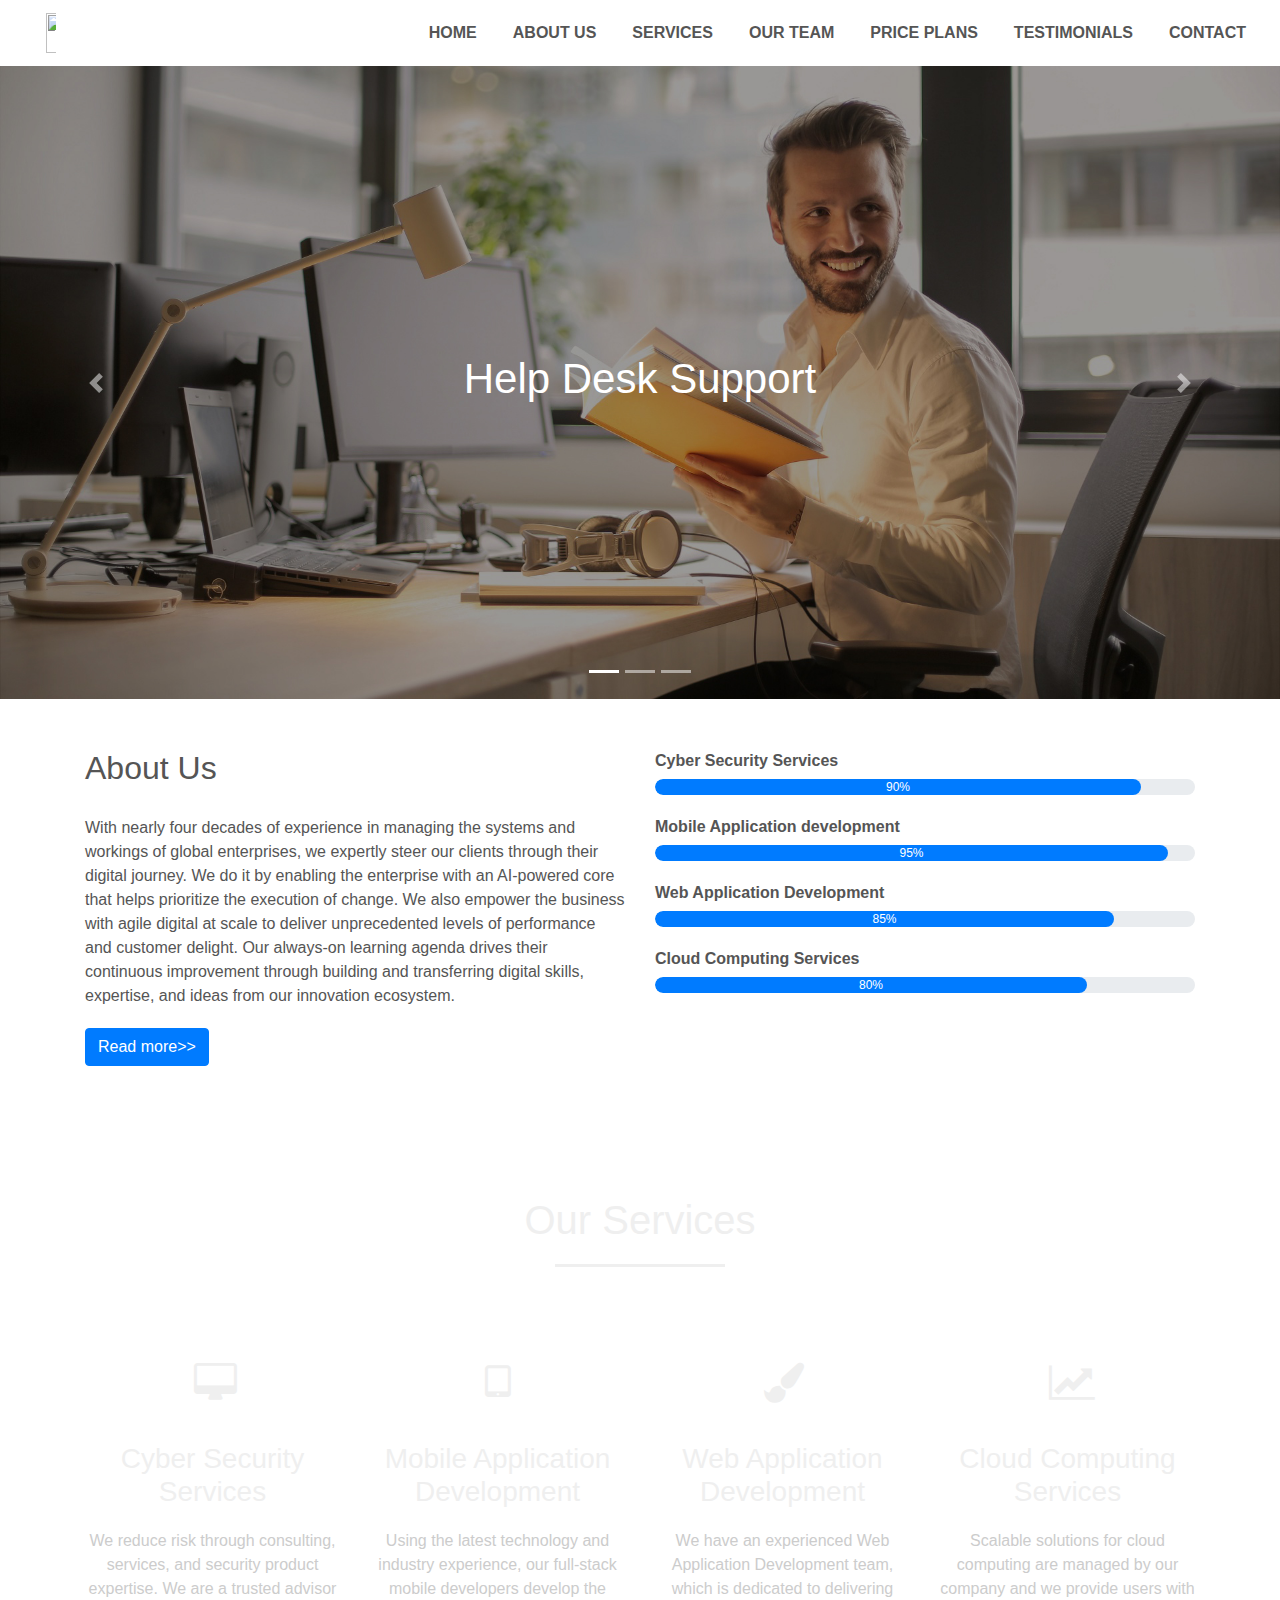
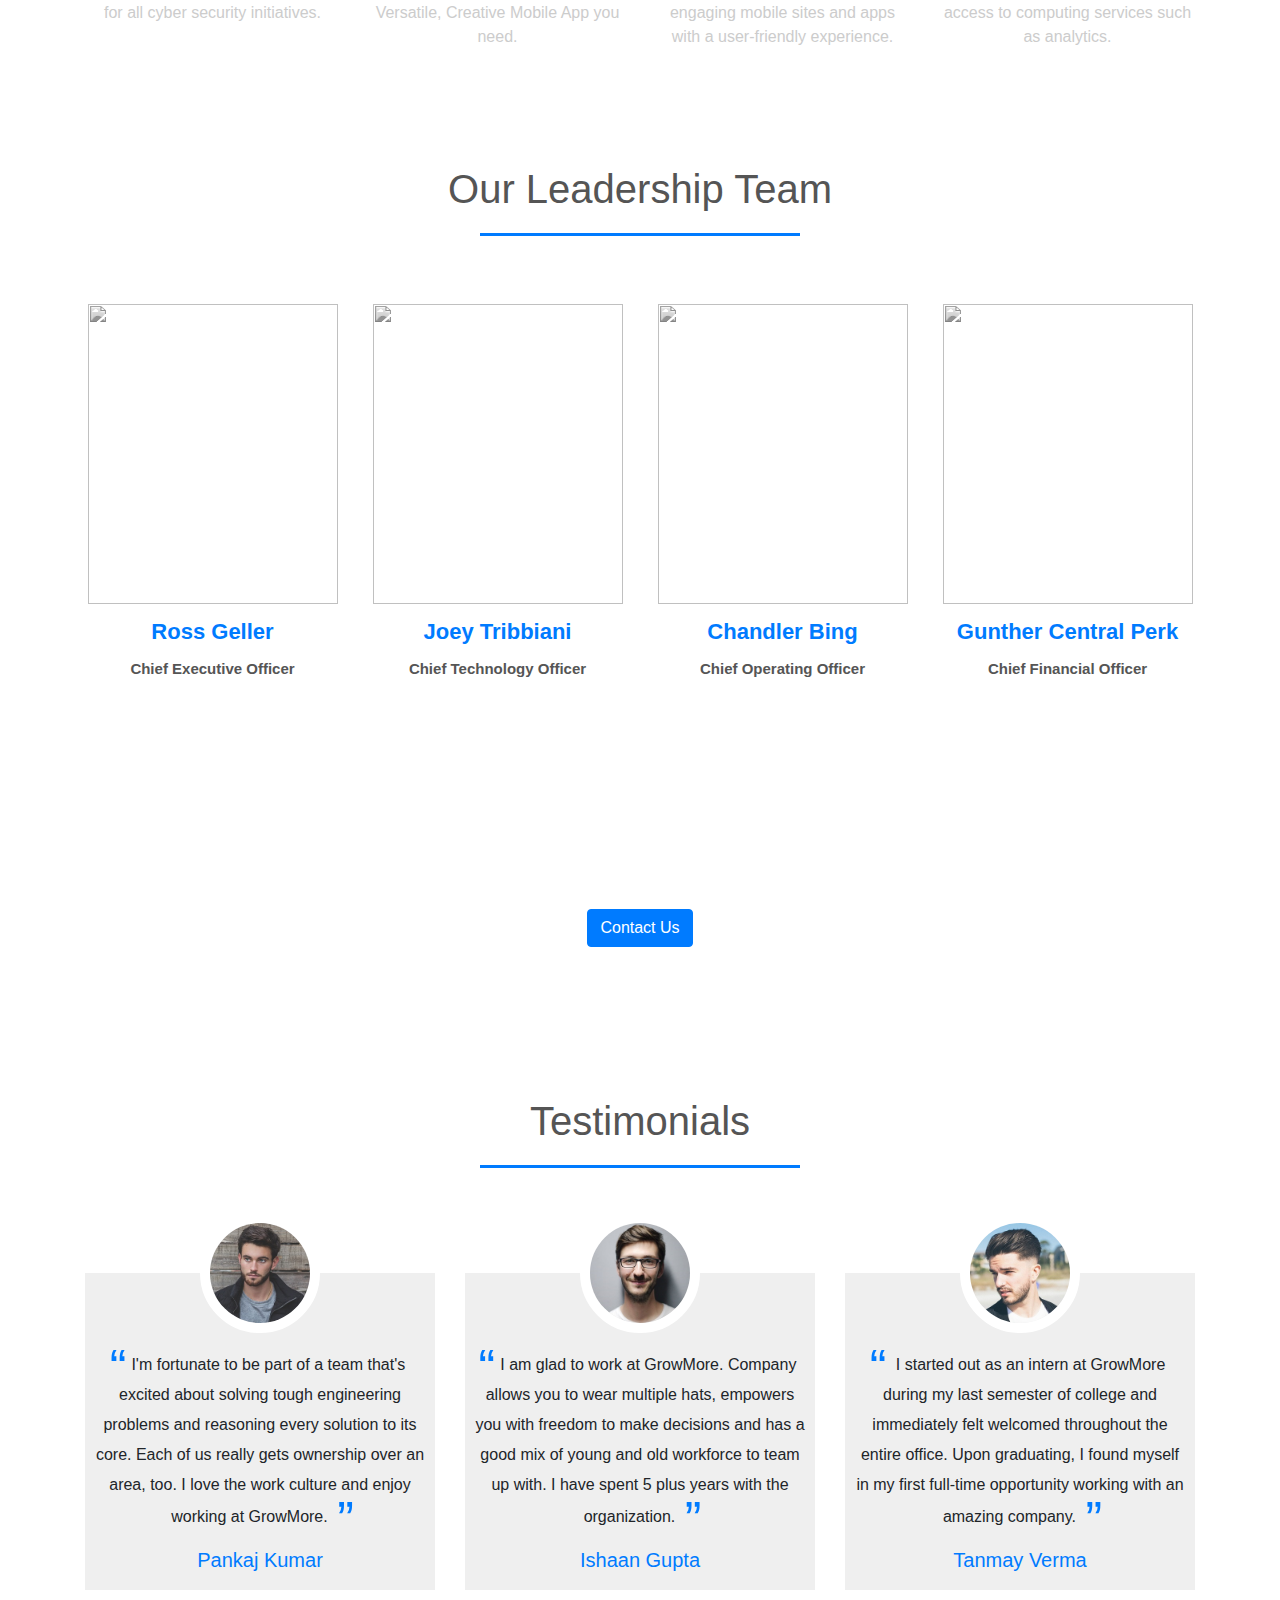
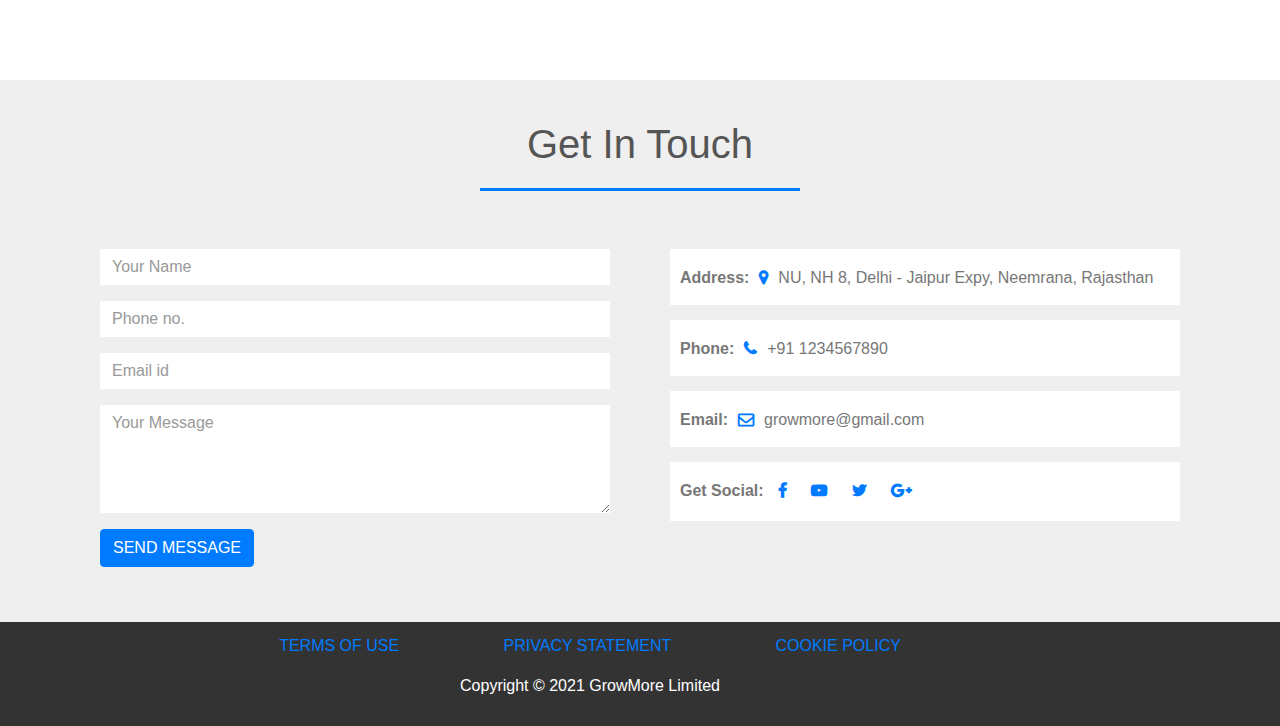
==== index.html @ 4c6d28d5 "updated logo and footer" ====
<html>

<head>
  <title>GrowMore</title>
  <meta name="viewport" content="width=device-width, initial-scale=1.0">
  <link rel="stylesheet" href="style.css">
  <link rel="stylesheet" href="https://stackpath.bootstrapcdn.com/bootstrap/4.1.3/css/bootstrap.min.css">
  <link rel="stylesheet" href="https://stackpath.bootstrapcdn.com/font-awesome/4.7.0/css/font-awesome.min.css">
  <script src="https://code.jquery.com/jquery-3.3.1.slim.min.js"></script>
  <script src="https://cdnjs.cloudflare.com/ajax/libs/popper.js/1.14.3/umd/popper.min.js"></script>
  <script src="https://stackpath.bootstrapcdn.com/bootstrap/4.1.3/js/bootstrap.min.js"></script>
</head>

<body>
  <!-----NavigationBar---->
  <section id="nav-bar">
    <nav class="navbar navbar-expand-lg navbar-light">
      <a class="navbar-brand" href="#"><img src="https://americanhort.com/wp-content/uploads/2017/06/growmore.jpg "></a>
      <button class="navbar-toggler" type="button" data-toggle="collapse" data-target="#navbarNav"
        aria-controls="navbarNav" aria-expanded="false" aria-label="Toggle navigation">
        <span class="navbar-toggler-icon"></span>
      </button>
      <div class="collapse navbar-collapse" id="navbarNav">
        <ul class="navbar-nav ml-auto">
          <li class="nav-item">
            <a class="nav-link" href="#top">HOME</a>
          </li>
          <li class="nav-item">
            <a class="nav-link" href="#about">ABOUT US</a>
          </li>
          <li class="nav-item">
            <a class="nav-link" href="#services">SERVICES</a>
          </li>
          <li class="nav-item">
            <a class="nav-link" href="#team">OUR TEAM</a>
          </li>
          <li class="nav-item">
            <a class="nav-link" target="_blank" href="price_plan.html">PRICE PLANS</a>
          </li>
          <li class="nav-item">
            <a class="nav-link" href="#testimonials">TESTIMONIALS</a>
          </li>
          <li class="nav-item">
            <a class="nav-link" href="#contact">CONTACT</a>
          </li>
        </ul>
      </div>
    </nav>
  </section>

  <!-------Slider------->
  <div id="slider">
    <div id="headerSlider" class="carousel slide" data-ride="carousel">
      <ol class="carousel-indicators">
        <li data-target="#headerSlider" data-slide-to="0" class="active"></li>
        <li data-target="#headerSlider" data-slide-to="1"></li>
        <li data-target="#headerSlider" data-slide-to="2"></li>
      </ol>
      <div class="carousel-inner">
        <div class="carousel-item active">
          <img class="d-block img-fluid" src="img/banner1.jpg">
          <div class="carousel-caption">
            <h5>Help Desk Support</h5>
          </div>
        </div>
        <div class="carousel-item">
          <img class="d-block img-fluid" src="img/banner2.jpg">
          <div class="carousel-caption">
            <h5>Monitoring Services</h5>
          </div>
        </div>
        <div class="carousel-item">
          <img class="d-block img-fluid" src="img/banner3.jpg">
          <div class="carousel-caption">
            <h5>Business Intelligence</h5>
          </div>
        </div>
      </div>
      <a class="carousel-control-prev" href="#headerSlider" role="button" data-slide="prev">
        <span class="carousel-control-prev-icon" aria-hidden="true"></span>
        <span class="sr-only">Previous</span>
      </a>
      <a class="carousel-control-next" href="#headerSlider" role="button" data-slide="next">
        <span class="carousel-control-next-icon" aria-hidden="true"></span>
        <span class="sr-only">Next</span>
      </a>
    </div>
  </div>

  <!-------About------->
  <section id="about">
    <div class="container">
      <div class="row">
        <div class="col-md-6">
          <h2>About Us</h2>
          <div class="about-content">
            With nearly four decades of experience in managing the systems and workings of global enterprises, we
            expertly steer our clients through their digital journey. We do it by enabling the enterprise with an
            AI-powered core that helps prioritize the execution of change. We also empower the business with agile
            digital at scale to deliver unprecedented levels of performance and customer delight. Our always-on learning
            agenda drives their continuous improvement through building and transferring digital skills, expertise, and
            ideas from our innovation ecosystem.
          </div>
          <button type="button" class="btn btn-primary">Read more>></button>
        </div>
        <div class="col-md-6 skills-bar">
          <p>Cyber Security Services</p>
          <div class="progress">
            <div class="progress-bar" style="width: 90%;">90%</div>
          </div>
          <p>Mobile Application development</p>
          <div class="progress">
            <div class="progress-bar" style="width: 95%;">95%</div>
          </div>
          <p>Web Application Development</p>
          <div class="progress">
            <div class="progress-bar" style="width: 85%;">85%</div>
          </div>
          <p>Cloud Computing Services</p>
          <div class="progress">
            <div class="progress-bar" style="width: 80%;">80%</div>
          </div>
        </div>
      </div>
    </div>
  </section>

  <!--------Services------->
  <section id="services">
    <div class="container">
      <h1>Our Services</h1>
      <div class="row services">

        <!----------------- Column 1 -------------->
        <div class="col-md-3 text-center">
          <div class="icon">
            <i class="fa fa-desktop"></i>
          </div>
          <h3>Cyber Security Services</h3>
          <p>We reduce risk through consulting, services, and security product expertise. We are a trusted advisor for
            all cyber security initiatives.</p>
        </div>

        <!----------------- Column 2 -------------->
        <div class="col-md-3 text-center">
          <div class="icon">
            <i class="fa fa-tablet"></i>
          </div>
          <h3>Mobile Application Development</h3>
          <p>Using the latest technology and industry experience, our full-stack mobile developers develop the
            Versatile, Creative Mobile App you need.</p>
        </div>

        <!----------------- Column 3 -------------->
        <div class="col-md-3 text-center">
          <div class="icon">
            <i class="fa fa-paint-brush"></i>
          </div>
          <h3>Web Application Development</h3>
          <p>We have an experienced Web Application Development team, which is dedicated to delivering engaging mobile
            sites and apps with a user-friendly experience.</p>
        </div>

        <!----------------- Column 4 -------------->
        <div class="col-md-3 text-center">
          <div class="icon">
            <i class="fa fa-line-chart"></i>
          </div>
          <h3>Cloud Computing Services</h3>
          <p>Scalable solutions for cloud computing are managed by our company and we provide users with access to
            computing services such as analytics.</p>
        </div>
      </div>
    </div>
  </section>

  <!------Team Members------->
  <section id="team">
    <div class="container">
      <h1>Our Leadership Team</h1>
      <div class="row">
        <div class="col-md-3 profile-pic text-center">
          <div class="img-box">
            <img
              src="https://static.wikia.nocookie.net/friends/images/0/0b/RossGeller.jpg/revision/latest?cb=20180424154547"
              width='250' height='300' class="img-responsive">
            <ul>
              <a href="#">
                <li><i class="fa fa-facebook"></i></li>
              </a>
              <a href="#">
                <li><i class="fa fa-twitter"></i></li>
              </a>
              <a href="#">
                <li><i class="fa fa-linkedin"></i></li>
              </a>
            </ul>
          </div>
          <h2>Ross Geller</h2>
          <h3>Chief Executive Officer</h3>
        </div>
        <div class="col-md-3 profile-pic text-center">
          <div class="img-box">
            <img src="https://i.redd.it/nbyx2d2wkuz51.jpg" width='250' height='300' class="img-responsive">
            <ul>
              <a href="#">
                <li><i class="fa fa-facebook"></i></li>
              </a>
              <a href="#">
                <li><i class="fa fa-twitter"></i></li>
              </a>
              <a href="#">
                <li><i class="fa fa-linkedin"></i></li>
              </a>
            </ul>
          </div>
          <h2>Joey Tribbiani</h2>
          <h3>Chief Technology Officer</h3>
        </div>
        <div class="col-md-3 profile-pic text-center">
          <div class="img-box">
            <img
              src="https://encrypted-tbn0.gstatic.com/images?q=tbn:ANd9GcSdLiJw8bumZa5ZtlGLq3STZS4ZQa9WjjoWtQ&usqp=CAU"
              width='250' height='300' class="img-responsive">
            <ul>
              <a href="#">
                <li><i class="fa fa-facebook"></i></li>
              </a>
              <a href="#">
                <li><i class="fa fa-twitter"></i></li>
              </a>
              <a href="#">
                <li><i class="fa fa-linkedin"></i></li>
              </a>
            </ul>
          </div>
          <h2>Chandler Bing</h2>
          <h3>Chief Operating Officer</h3>
        </div>
        <div class="col-md-3 profile-pic text-center">
          <div class="img-box">
            <img
              src="https://hips.hearstapps.com/hmg-prod.s3.amazonaws.com/images/friends-gunther-2-1509051916.jpg?crop=1.00xw:0.667xh;0,0.0624xh&resize=640:*"
              width='250' height='300' class="img-responsive">
            <ul>
              <a href="#">
                <li><i class="fa fa-facebook"></i></li>
              </a>
              <a href="#">
                <li><i class="fa fa-twitter"></i></li>
              </a>
              <a href="#">
                <li><i class="fa fa-linkedin"></i></li>
              </a>
            </ul>
          </div>
          <h2>Gunther Central Perk</h2>
          <h3>Chief Financial Officer</h3>
        </div>
      </div>
    </div>
  </section>

  <!---------promo-------->
  <section id="promo">
    <div class="container">
      <p>Get your first Web Application exclusively for FREE</p>
      <a href="#contact" class="btn btn-primary">Contact Us</a>
    </div>
  </section>

  <!--------Testimonials-------->
  <section id="testimonials">
    <div class="container">
      <h1>Testimonials</h1>
      <div class="row">
        <div class="col-md-4 text-center">
          <div class="profile">
            <img src="img/user1.jpg" class="user">
            <blockquote>I'm fortunate to be part of a team that's excited about solving tough engineering problems and
              reasoning every solution to its core. Each of us really gets ownership over an area, too. I love the work
              culture and enjoy working at GrowMore.
            </blockquote>
            <h3>Pankaj Kumar</h3>
          </div>
        </div>
        <div class="col-md-4 text-center">
          <div class="profile">
            <img src="img/user2.jpg" class="user">
            <blockquote>I am glad to work at GrowMore. Company allows you to wear multiple hats, empowers you with
              freedom to make decisions and has a good mix of young and old workforce to team up with. I have spent 5
              plus years with the organization.
            </blockquote>
            <h3>Ishaan Gupta</h3>
          </div>
        </div>
        <div class="col-md-4 text-center">
          <div class="profile">
            <img src="img/user3.jpg" class="user">
            <blockquote> I started out as an intern at GrowMore during my last semester of college and immediately felt
              welcomed throughout the entire office. Upon graduating, I found myself in my first full-time opportunity
              working with an amazing company.
            </blockquote>
            <h3>Tanmay Verma</h3>
          </div>
        </div>
      </div>
    </div>
  </section>

  <!-----------Get in Touch-------->
  <section id="contact">
    <div class="container">
      <h1>Get In Touch</h1>
      <div class="row">
        <div class="col-md-6">
          <form class="contact-form">
            <div class="form-group">
              <input type="text" class="form-control" placeholder="Your Name">
            </div>
            <div class="form-group">
              <input type="number" class="form-control" placeholder="Phone no.">
            </div>
            <div class="form-group">
              <input type="email" class="form-control" placeholder="Email id">
            </div>
            <div class="form-group">
              <textarea class="form-control" rows="4" placeholder="Your Message"></textarea>
            </div>
            <button type="submit" class="btn btn-primary">SEND MESSAGE</button>
          </form>
        </div>
        <div class="col-md-6 contact-info">
          <div class="follow"><b>Address:</b><i class="fa fa-map-marker"></i>NU, NH 8, Delhi - Jaipur Expy, Neemrana,
            Rajasthan </div>
          <div class="follow"><b>Phone:</b><i class="fa fa-phone"></i>+91 1234567890</div>
          <div class="follow"><b>Email:</b><i class="fa fa-envelope-o"></i>growmore@gmail.com</div>
          <div class="follow"><label><b>Get Social:</b></label>
            <a href="#"><i class="fa fa-facebook"></i></a>
            <a href="#"><i class="fa fa-youtube-play"></i></a>
            <a href="#"><i class="fa fa-twitter"></i></a>
            <a href="#"><i class="fa fa-google-plus"></i></a>
          </div>
        </div>
      </div>
    </div>
  </section>

  <!-----------Footer------->
  <section class="footer">
    <div class="container text-center">
      <ul>
        <li>
          <a target="_blank" href="terms_of_use.html">TERMS OF USE</a>
        </li>
        <li>
          <a target="_blank" href="privacy_statement.html">PRIVACY STATEMENT</a>
        </li>
        <li>
          <a target="_blank" href="cookie_policy.html">COOKIE POLICY</a>
        </li>
      </ul>
      <ul>
        <li>
          Copyright © 2021 GrowMore Limited
        </li>
      </ul>
    </div>
  </section>

</body>

</html>
---- style.css ----
* {
    margin: 0;
    padding: 0;
}

/*----------Navigation-------*/

#nav-bar {
    position: sticky;
    top: 0;
    z-index: 10;
}

.navbar-brand img {
    height: 40px;
    padding-left: 30px;
}

.navbar-nav li {
    padding: 0 10px;
}

.navbar-nav li a {
    float: right;
    text-align: left;
}

#nav-bar ul li a:hover {
    color: #007bff!important;
}

.navbar {
    background: #fff;
}

.navbar-toggler {
    border: none!important;
}

.nav-link {
    color: #555!important;
    font-weight: 600;
    font-size: 16px;
}

/*-------Slider------*/

#slider {
    width: 100%;
}

.carousel-caption {
    top: 50%;
    transform: translateY(-50%);
    bottom: initial!important;
}

.carousel-caption h5 {
    color: #fff;
    font-size: 42px;
}

/*---------------About--------*/

#about {
    padding-top: 50px;
    padding-bottom: 50px;
    color: #555;
}

#about .btn {
    margin-top: 20px;
    margin-bottom: 30px;
}

.about-content {
    padding-top: 20px;
}

.skills-bar p {
    margin-bottom: 6px;
    font-weight: 600;
}

.progress-bar {
    border-radius: 16px;
}

.progress {
    border-radius: 16px !important;
    margin-bottom: 20px;
}

/*------------------Services------------*/

#services {
    background-image: linear-gradient(rgba(0, 0, 0, 0.8), rgba(0, 0, 0, 0.8)), url(img/services.jpg);
    background-size: cover;
    background-position: center;
    color: #efefef !important;
    background-attachment: fixed;
    padding-top: 50px;
    padding-bottom: 50px;
}

#services h1 {
    text-align: center;
    color: #efefef !important;
    padding-bottom: 10px;
}

#services h1::after {
    content: '';
    background: #efefef;
    display: block;
    height: 3px;
    width: 170px;
    margin: 20px auto 5px;
}

.services {
    margin-top: 40px;
}

.icon {
    font-size: 40px;
    margin: 20px auto;
    padding: 20px;
    height: 80px;
    width: 80px;
    border: 1px solid #fff;
    border-radius: 50%;
}

#services p {
    font-size: 16px;
    margin-top: 20px;
    color: #ccc;
}

.services .col-md-3:hover {
    background: #007bff;
    cursor: pointer;
    transition: 0.7s;
}

/*___________Team Members-----------*/

#team {
    padding-top: 50px;
    padding-bottom: 50px;
    color: #555;
}

h1 {
    text-align: center;
    color: #555 !important;
    padding-bottom: 30px;
}

h1::after {
    content: '';
    background: #007bff;
    display: block;
    height: 3px;
    width: 320px;
    margin: 20px auto 5px;
}

.profile-pic {
    margin-top: 25px;
}

.profile-pic .img-box {
    opacity: 1;
    display: block;
    position: relative;
}

.profile-pic .img-box img {
    filter: grayscale(1);
}

.profile-pic .img-box img:hover {
    filter: grayscale(0);
    cursor: pointer;
}

.profile-pic h2 {
    font-size: 22px;
    font-weight: bold;
    margin-top: 15px;
    color: #007bff !important;
}

.profile-pic h3 {
    font-size: 15px;
    font-weight: bold;
    margin-top: 15px;
}

#team .fa {
    height: 25px;
    width: 25px;
    color: #007bff !important;
    background: #fff;
    padding: 4px;
    border-radius: 50%;
}

.img-box ul {
    padding: 15px 0;
    position: absolute;
    z-index: 2;
    bottom: 0;
    left: 50%;
    transform: translateX(-50%);
    opacity: 0;
}

.img-box ul li {
    padding: 5px;
    display: inline-block;
}

.img-box:hover ul {
    opacity: 1;
}

.img-box ul, .img-box ul li {
    transition: 0.5s;
}

/*------------Promo--------*/

#promo {
    background-image: linear-gradient(rgba(0, 0, 0, 0.7), rgba(0, 0, 0, 0.7)), url(img/promo.jpg);
    background-size: cover;
    background-position: center;
    color: #fff;
    background-attachment: fixed;
    text-align: center;
    padding: 100px;
    font-family: sans-serif;
    font-size: 38px;
}

/*---------Price Plans------*/

ul {
    list-style-type: none;
}

.pricing-table-title {
    text-transform: uppercase;
    font-weight: 700;
    font-size: 2.6em;
    color: #FFF;
    margin-top: 15px;
    text-align: left;
    margin-bottom: 25px;
    text-shadow: 0 1px 1px rgba(0, 0, 0, 0.4);
}

.pricing-table-title a {
    font-size: 0.6em;
}

.clearfix:after {
    content: '';
    display: block;
    height: 0;
    width: 0;
    clear: both;
}

.pricing-wrapper {
    width: 1260px;
    margin: 0px auto 0;
}

.pricing-table {
    margin: 0 10px;
    text-align: center;
    width: 400px;
    float: left;
    -webkit-box-shadow: 0 0 15px rgba(0, 0, 0, 0.4);
    box-shadow: 0 0 15px rgba(0, 0, 0, 0.4);
    -webkit-transition: all 0.25s ease;
    -o-transition: all 0.25s ease;
    transition: all 0.25s ease;
}

.pricing-table:hover {
    -webkit-transform: scale(1.06);
    -ms-transform: scale(1.06);
    -o-transform: scale(1.06);
    transform: scale(1.06);
}

.pricing-title {
    color: #FFF;
    background: #2db3cb;
    padding: 20px 0;
    font-size: 2em;
    text-transform: uppercase;
    text-shadow: 0 1px 1px rgba(0, 0, 0, 0.4);
}

.pricing-table .price {
    background: #efefef;
    font-size: 3.4em;
    font-weight: 700;
    padding: 20px 0;
    text-shadow: 0 1px 1px rgba(0, 0, 0, 0.4);
}

.pricing-table .price sup {
    font-size: 0.4em;
    position: relative;
    left: 5px;
}

.table-list {
    background: #FFF;
    color: #403d3a;
}

.table-list li {
    font-size: 1.4em;
    font-weight: 700;
    padding: 12px 8px;
}

.table-list li span {
    font-weight: 400;
}

.table-list li span.unlimited {
    color: #FFF;
    background: #e95846;
    font-size: 0.9em;
    padding: 5px 7px;
    display: inline-block;
    -webkit-border-radius: 38px;
    -moz-border-radius: 38px;
    border-radius: 38px;
}

.table-list li:nth-child(2n) {
    background: #F0F0F0;
}

@media only screen and (min-width: 768px) and (max-width: 959px) {
    .pricing-wrapper {
        width: 768px;
    }
    .pricing-table {
        width: 236px;
    }
    .table-list li {
        font-size: 1.3em;
    }
}

@media only screen and (max-width: 767px) {
    .pricing-wrapper {
        width: 420px;
    }
    .pricing-table {
        display: block;
        float: none;
        margin: 0 0 20px 0;
        width: 100%;
    }
}

@media only screen and (max-width: 479px) {
    .pricing-wrapper {
        width: 300px;
    }
}

/*----------Testimonials---------*/

#testimonials {
    padding-top: 50px;
    padding-bottom: 50px;
}

#testimonials .row {
    margin-top: 30px;
}

.col-md-4 {
    margin: 40px auto;
}

.profile {
    padding: 70px 10px 10px;
    background-color: #efefef;
}

.user {
    width: 120px;
    height: 120px;
    border-radius: 50%;
}

.profile img {
    top: -60px;
    position: absolute;
    left: calc(50% - 60px);
    border: 10px solid #fff;
}

.profile h3 {
    font-size: 20px;
    margin-top: 15px;
    color: #007bff;
}

#testimonials span {
    font-size: 12px;
    color: #333;
}

blockquote {
    font-size: 16px;
    line-height: 30px;
}

blockquote::before {
    content: '\201C';
    font-size: 50px;
    color: #007bff;
    position: relative;
    line-height: 20px;
    bottom: -15px;
    right: 5px;
}

blockquote::after {
    content: '\201D';
    font-size: 50px;
    color: #007bff;
    position: relative;
    line-height: 10px;
    bottom: -15px;
    left: 5px;
}

.profile:hover {
    box-shadow: 0 0 15px 5px rgba(0, 0, 0, 0.2);
    cursor: pointer;
    transition: 0.5s;
}

/*------------Get in Touch--------*/

#contact {
    background: #efefef;
    padding-top: 40px;
    padding-bottom: 40px;
    color: #777;
}

.contact-form {
    padding: 15px;
}

.form-control {
    border-radius: 0 !important;
    border: none !important;
}

::placeholder {
    color: #999 !important;
}

.follow {
    background: #fff;
    padding: 10px;
    margin: 15px;
}

.contact-info .fa {
    margin: 10px;
    color: #007bff;
    font-weight: bold;
}

/*--------Footer-------*/

.footer {
    background: #333;
    color: #fff;
    padding: 12px;
    overflow: hidden;
    text-align: center;
}

.footer ul {
    list-style-type: none;
}

.footer ul li {
    display: inline;
    padding-right: 100px;
}

.terms {
    background-image: linear-gradient(rgba(0, 0, 0, 0.7), rgba(0, 0, 0, 0.7)), url([data-uri]);
    background-position: center;
    background-attachment: fixed;
    background-repeat: no-repeat;
    background-size: cover;
}

.support {
    background-color: #efefef;
    padding: 30px;
    margin: 40px 40px 40px 40px;
    text-align: justify;
    text-justify: inter-word;
    line-height: 33px;
    font-size: 20px;
    font-family: Lato;
}

.support ul li {
    list-style-position: inside;
}

.support a {
    text-decoration: underline!important;
    color: #000!important;
}
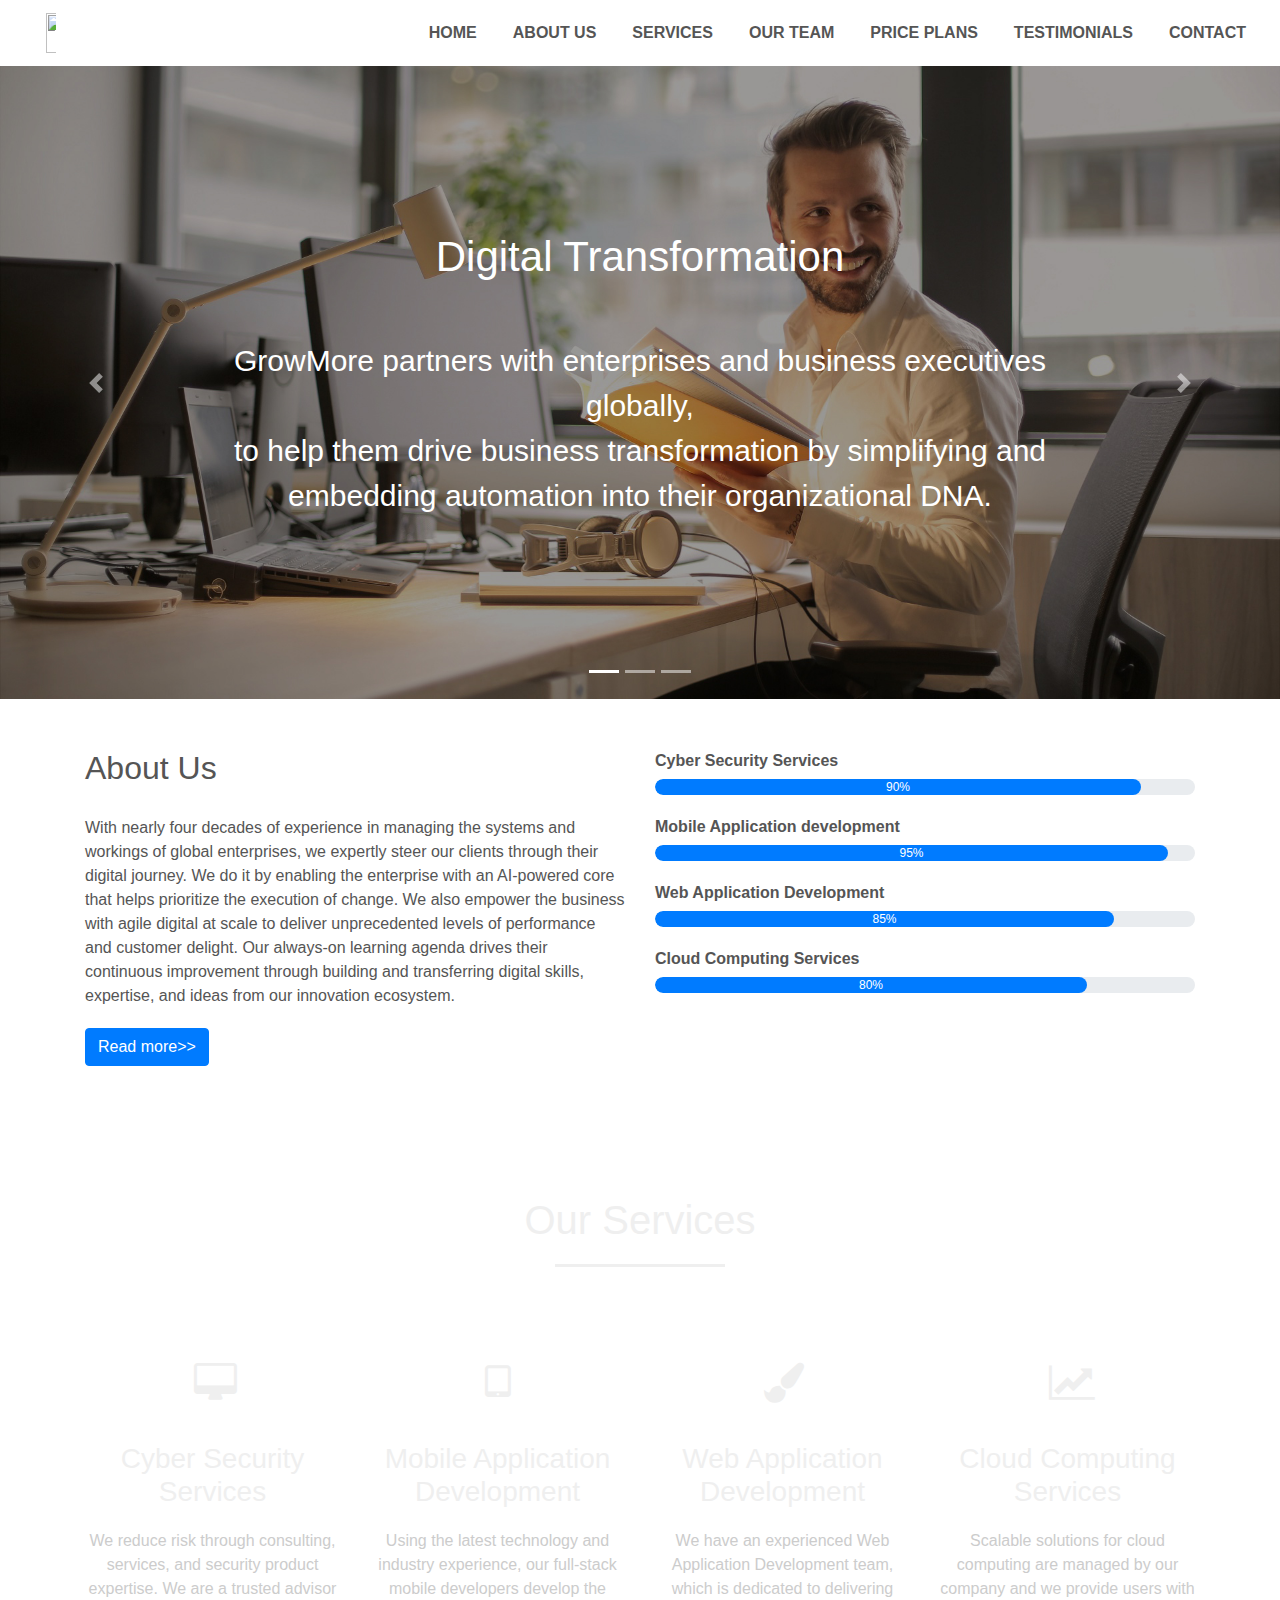
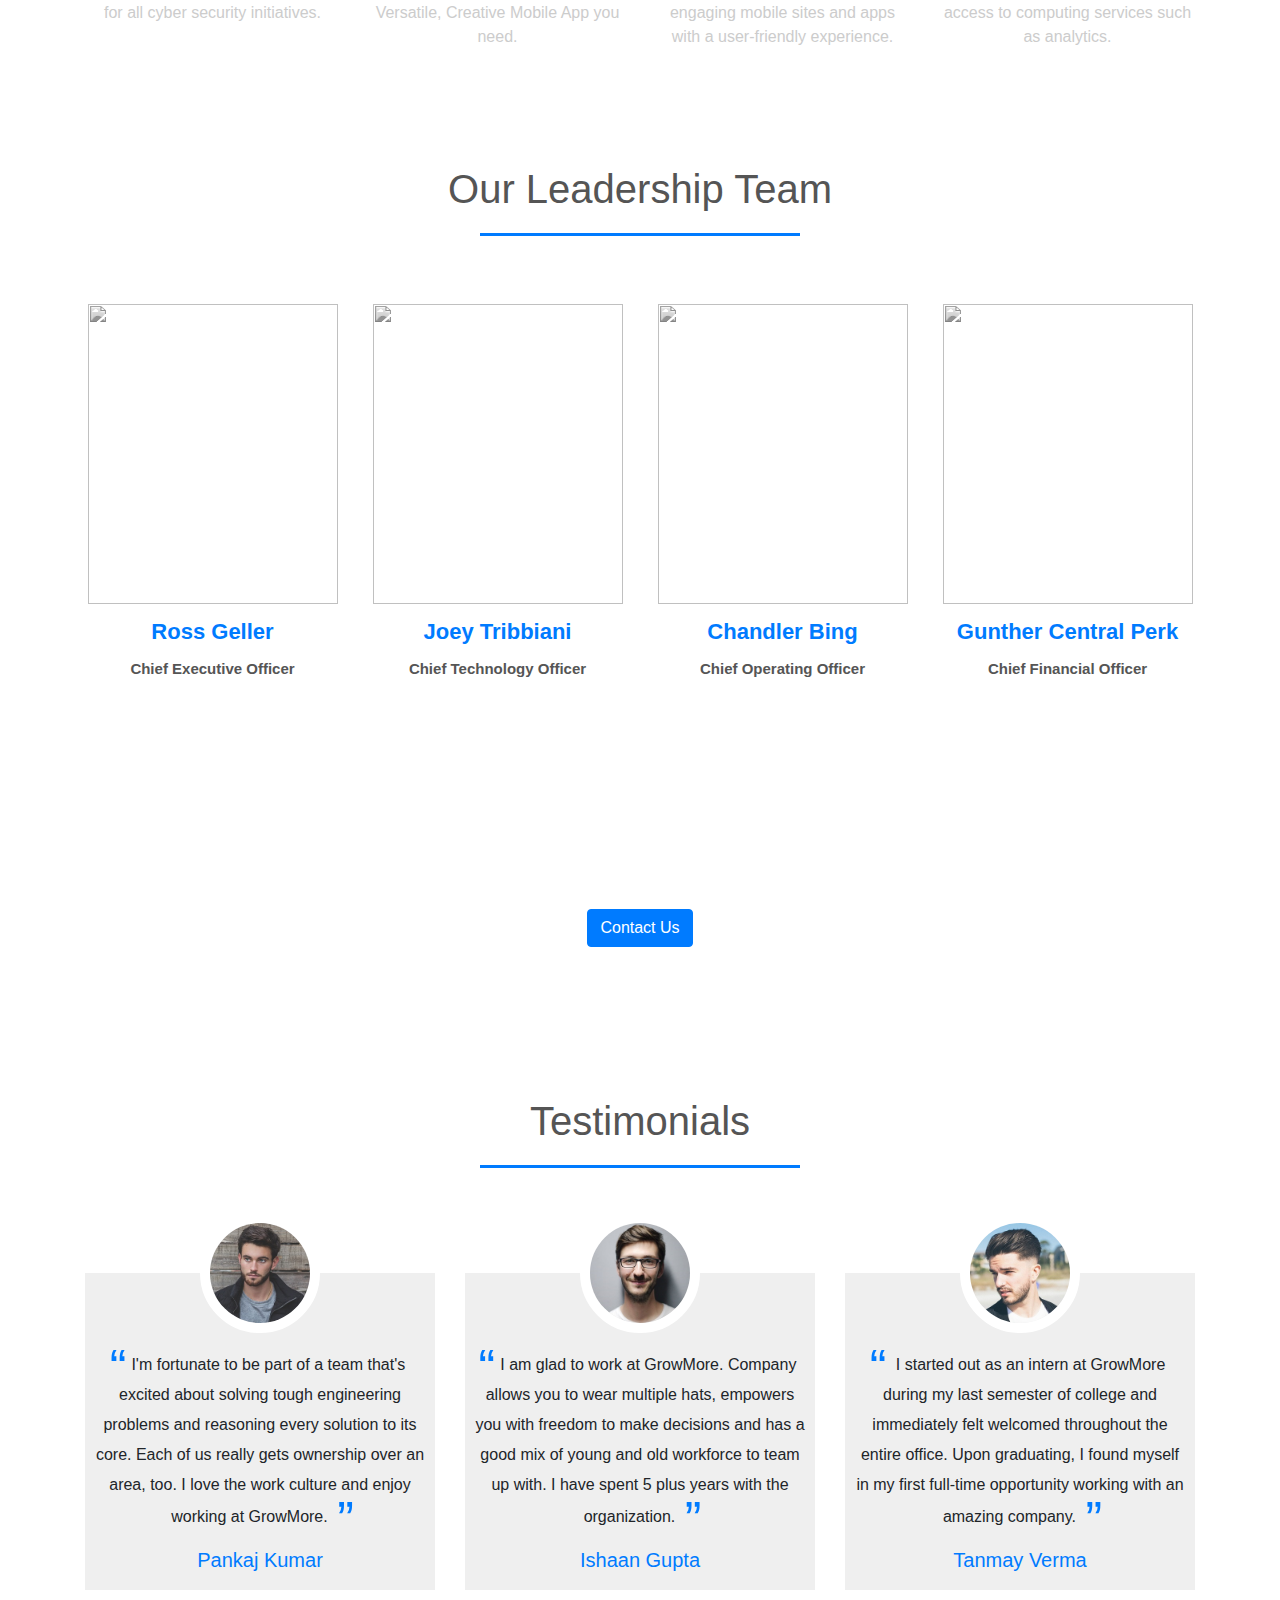
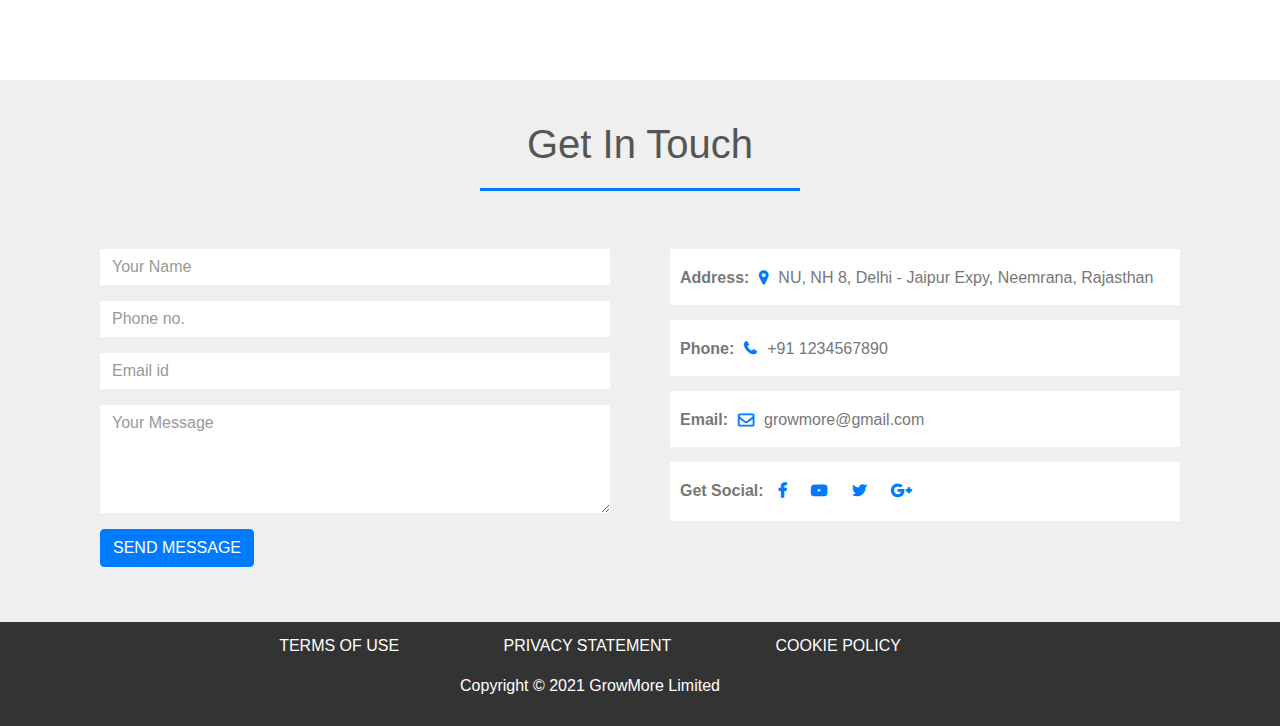
==== commit cf1a9537: "updated slider" ====
--- a/index.html
+++ b/index.html
@@ -60,19 +60,32 @@
         <div class="carousel-item active">
           <img class="d-block img-fluid" src="img/banner1.jpg">
           <div class="carousel-caption">
-            <h5>Help Desk Support</h5>
+            <h5>Digital Transformation</h5>
+            <br><br>
+            <p style="font-size: 30px">
+              GrowMore partners with enterprises and business executives globally, 
+              <br>  to help them drive business transformation by simplifying and embedding automation into their organizational DNA.
+            </p>
           </div>
         </div>
         <div class="carousel-item">
           <img class="d-block img-fluid" src="img/banner2.jpg">
           <div class="carousel-caption">
-            <h5>Monitoring Services</h5>
+            <h5>Data Analytics</h5>
+            <br><br>
+            <p style="font-size: 30px;"> GrowMore transforms your data into concise dashboards that make
+              <br> your business problem & solution visually obvious.
+            </p>
           </div>
         </div>
         <div class="carousel-item">
           <img class="d-block img-fluid" src="img/banner3.jpg">
           <div class="carousel-caption">
-            <h5>Business Intelligence</h5>
+            <h5>Application Development</h5>
+            <br><br>
+            <p style="font-size: 30px;">GrowMore is working with global Enterprises, SME’s and forward-thinking
+              <br> Start-Ups as their end-to-end solution partners for custom-tailored software, web and mobile apps.
+            </p>
           </div>
         </div>
       </div>
--- a/style.css
+++ b/style.css
@@ -252,9 +252,6 @@
 }
 
 .pricing-table-title {
-    text-transform: uppercase;
-    font-weight: 700;
-    font-size: 2.6em;
     color: #FFF;
     margin-top: 15px;
     text-align: left;
@@ -275,12 +272,12 @@
 }
 
 .pricing-wrapper {
-    width: 1260px;
+    width: 1320px;
     margin: 0px auto 0;
 }
 
 .pricing-table {
-    margin: 0 10px;
+    margin: 0 20px;
     text-align: center;
     width: 400px;
     float: left;
@@ -302,20 +299,22 @@
     color: #FFF;
     background: #2db3cb;
     padding: 20px 0;
-    font-size: 2em;
+    font-size: 1.5em;
     text-transform: uppercase;
     text-shadow: 0 1px 1px rgba(0, 0, 0, 0.4);
 }
 
 .pricing-table .price {
+    color: #555;
     background: #efefef;
-    font-size: 3.4em;
+    font-size: 2em;
     font-weight: 700;
     padding: 20px 0;
     text-shadow: 0 1px 1px rgba(0, 0, 0, 0.4);
 }
 
 .pricing-table .price sup {
+    color: #555;
     font-size: 0.4em;
     position: relative;
     left: 5px;
@@ -323,28 +322,12 @@
 
 .table-list {
     background: #FFF;
-    color: #403d3a;
+    color: #555;
 }
 
 .table-list li {
-    font-size: 1.4em;
     font-weight: 700;
     padding: 12px 8px;
-}
-
-.table-list li span {
-    font-weight: 400;
-}
-
-.table-list li span.unlimited {
-    color: #FFF;
-    background: #e95846;
-    font-size: 0.9em;
-    padding: 5px 7px;
-    display: inline-block;
-    -webkit-border-radius: 38px;
-    -moz-border-radius: 38px;
-    border-radius: 38px;
 }
 
 .table-list li:nth-child(2n) {
@@ -509,6 +492,16 @@
     padding-right: 100px;
 }
 
+.footer a {
+    text-decoration: none;
+    color: #FFF;
+}
+
+.footer a:hover {
+    text-decoration: none;
+    color: #FFF;
+}
+
 .terms {
     background-image: linear-gradient(rgba(0, 0, 0, 0.7), rgba(0, 0, 0, 0.7)), url([data-uri]);
     background-position: center;
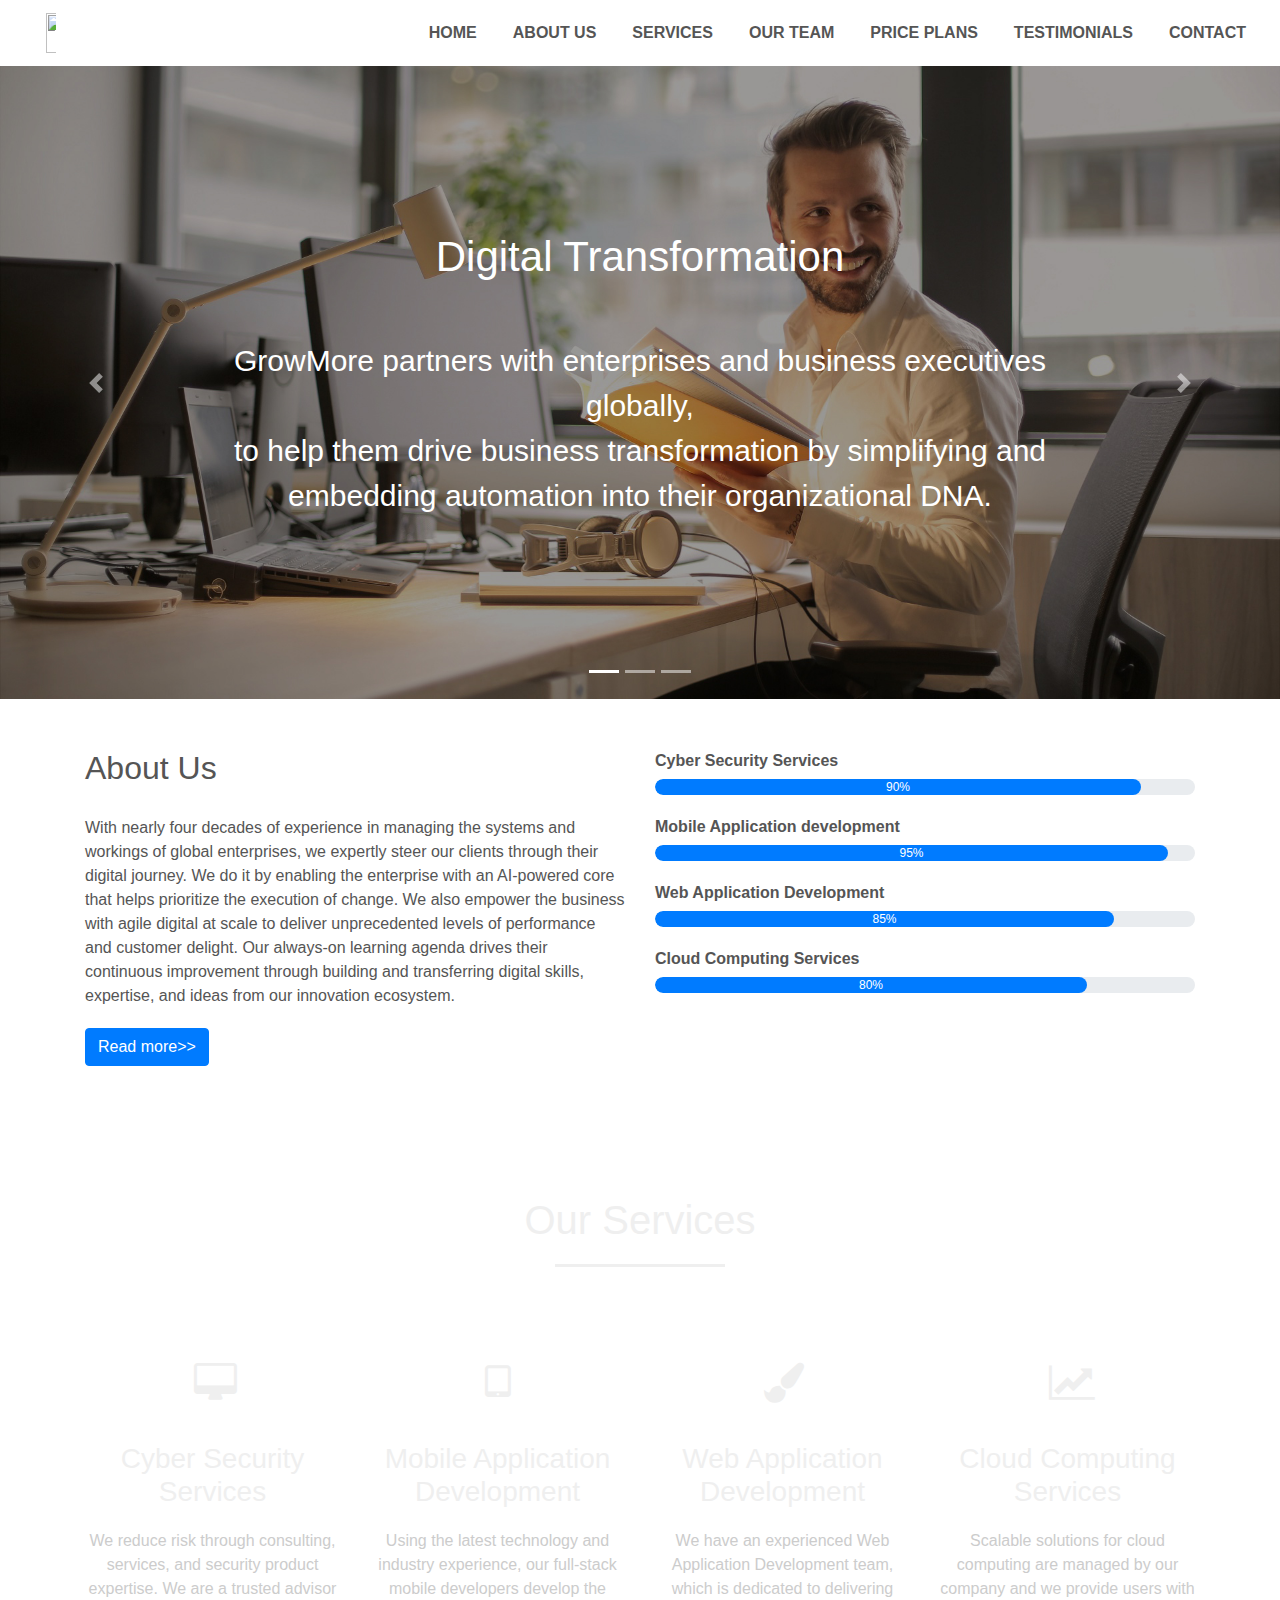
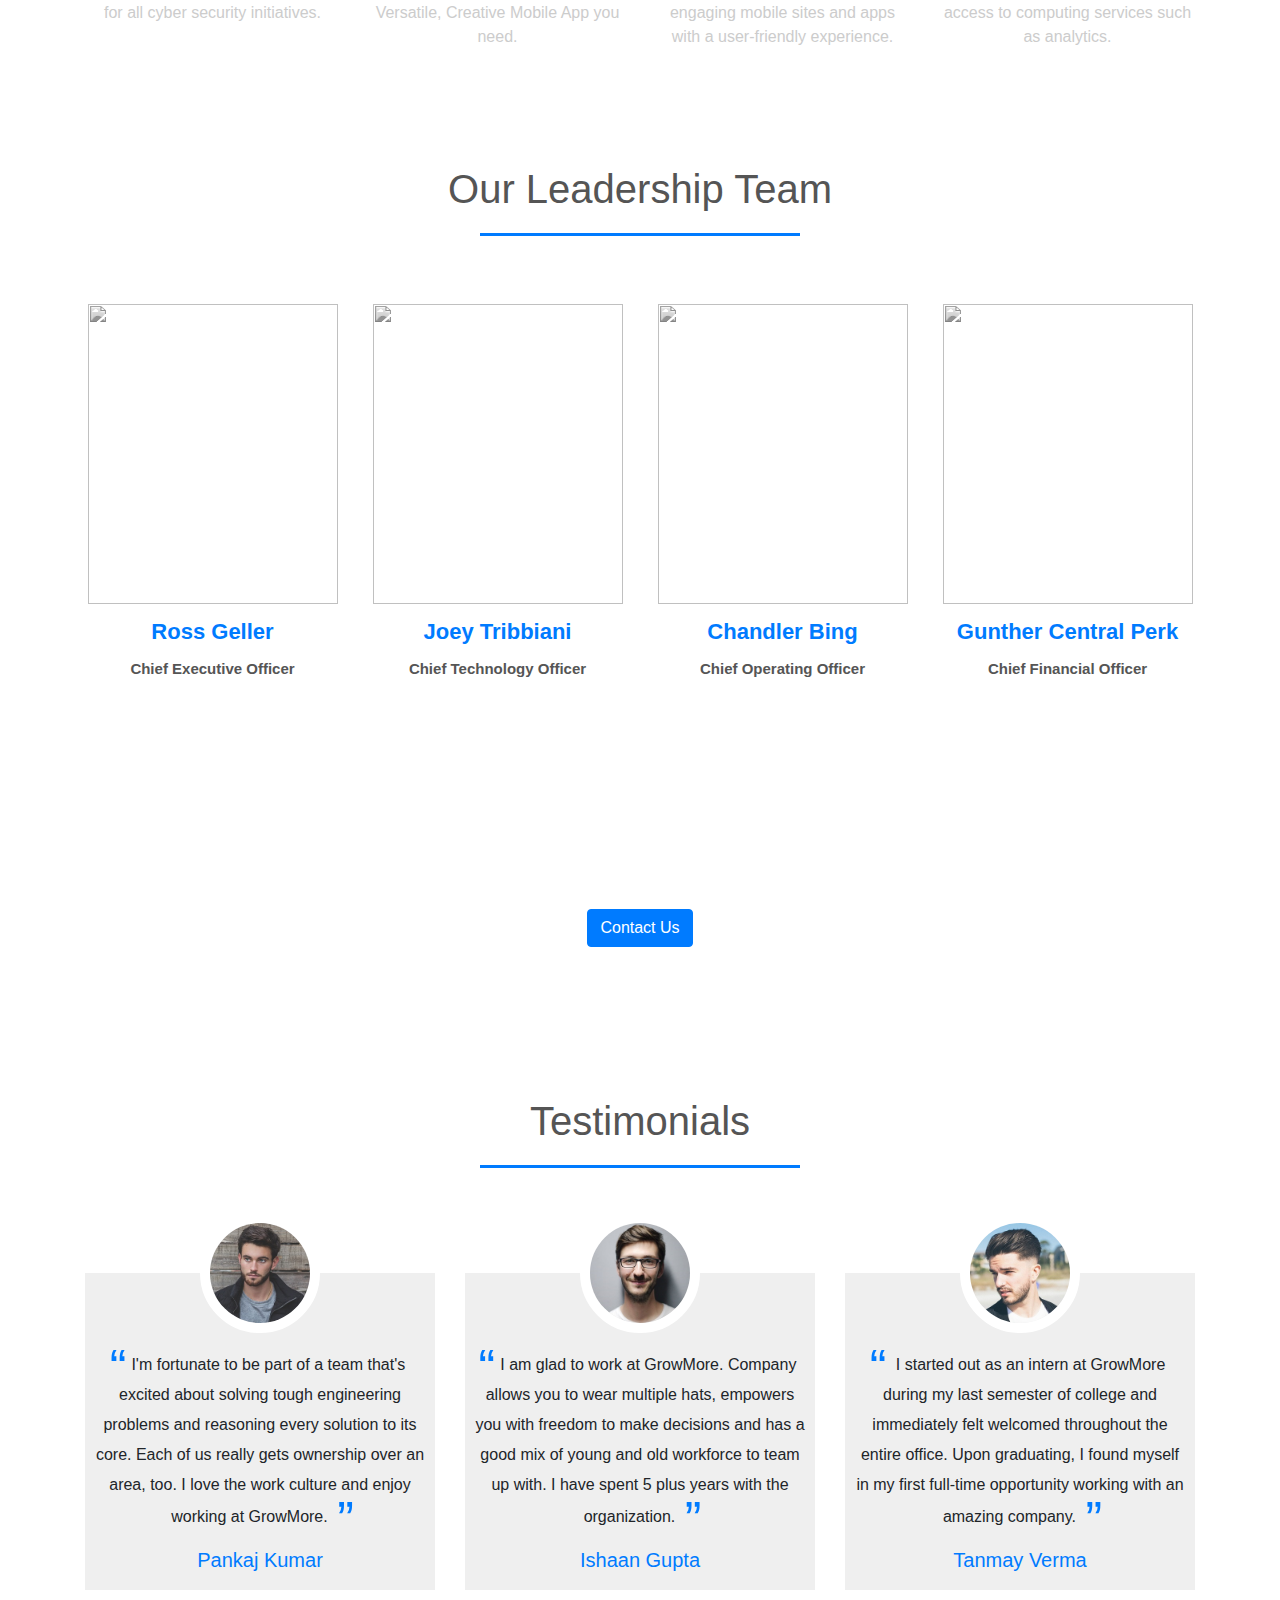
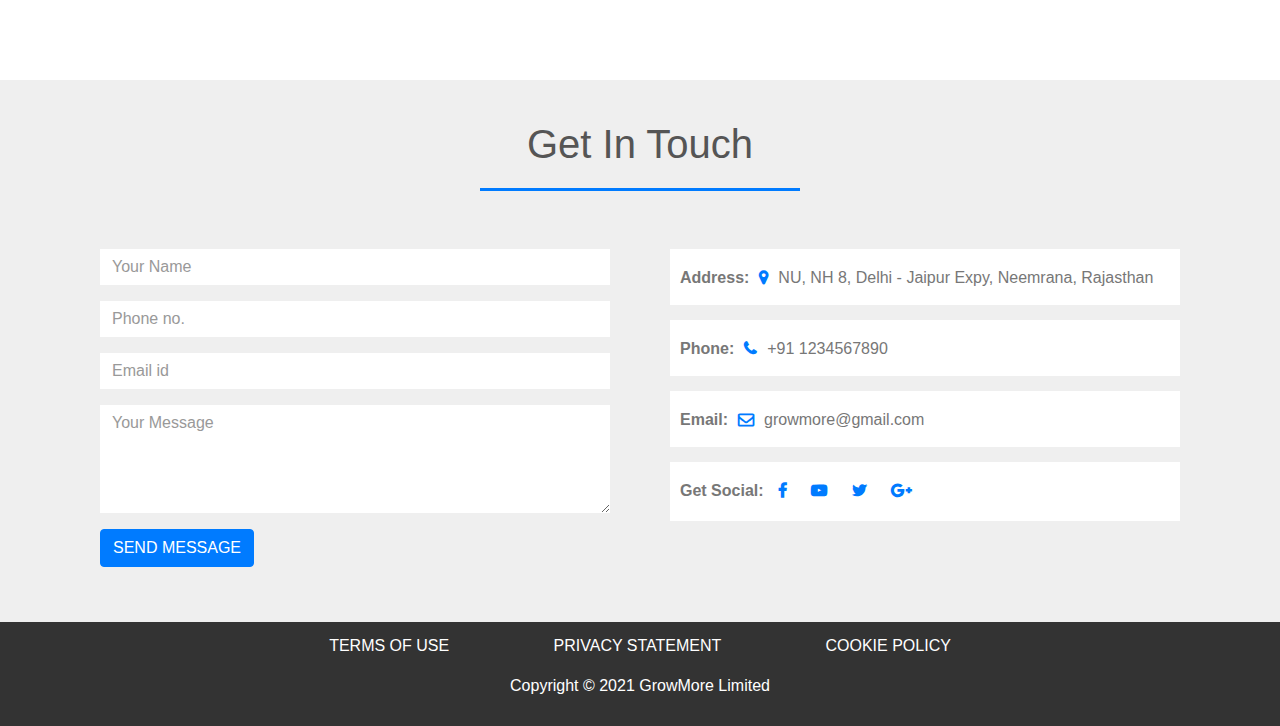
==== commit 131a6784: "updated footer" ====
--- a/index.html
+++ b/index.html
@@ -63,8 +63,9 @@
             <h5>Digital Transformation</h5>
             <br><br>
             <p style="font-size: 30px">
-              GrowMore partners with enterprises and business executives globally, 
-              <br>  to help them drive business transformation by simplifying and embedding automation into their organizational DNA.
+              GrowMore partners with enterprises and business executives globally,
+              <br> to help them drive business transformation by simplifying and embedding automation into their
+              organizational DNA.
             </p>
           </div>
         </div>
--- a/style.css
+++ b/style.css
@@ -480,7 +480,6 @@
     color: #fff;
     padding: 12px;
     overflow: hidden;
-    text-align: center;
 }
 
 .footer ul {
@@ -489,7 +488,7 @@
 
 .footer ul li {
     display: inline;
-    padding-right: 100px;
+    padding: 0px 50px;
 }
 
 .footer a {
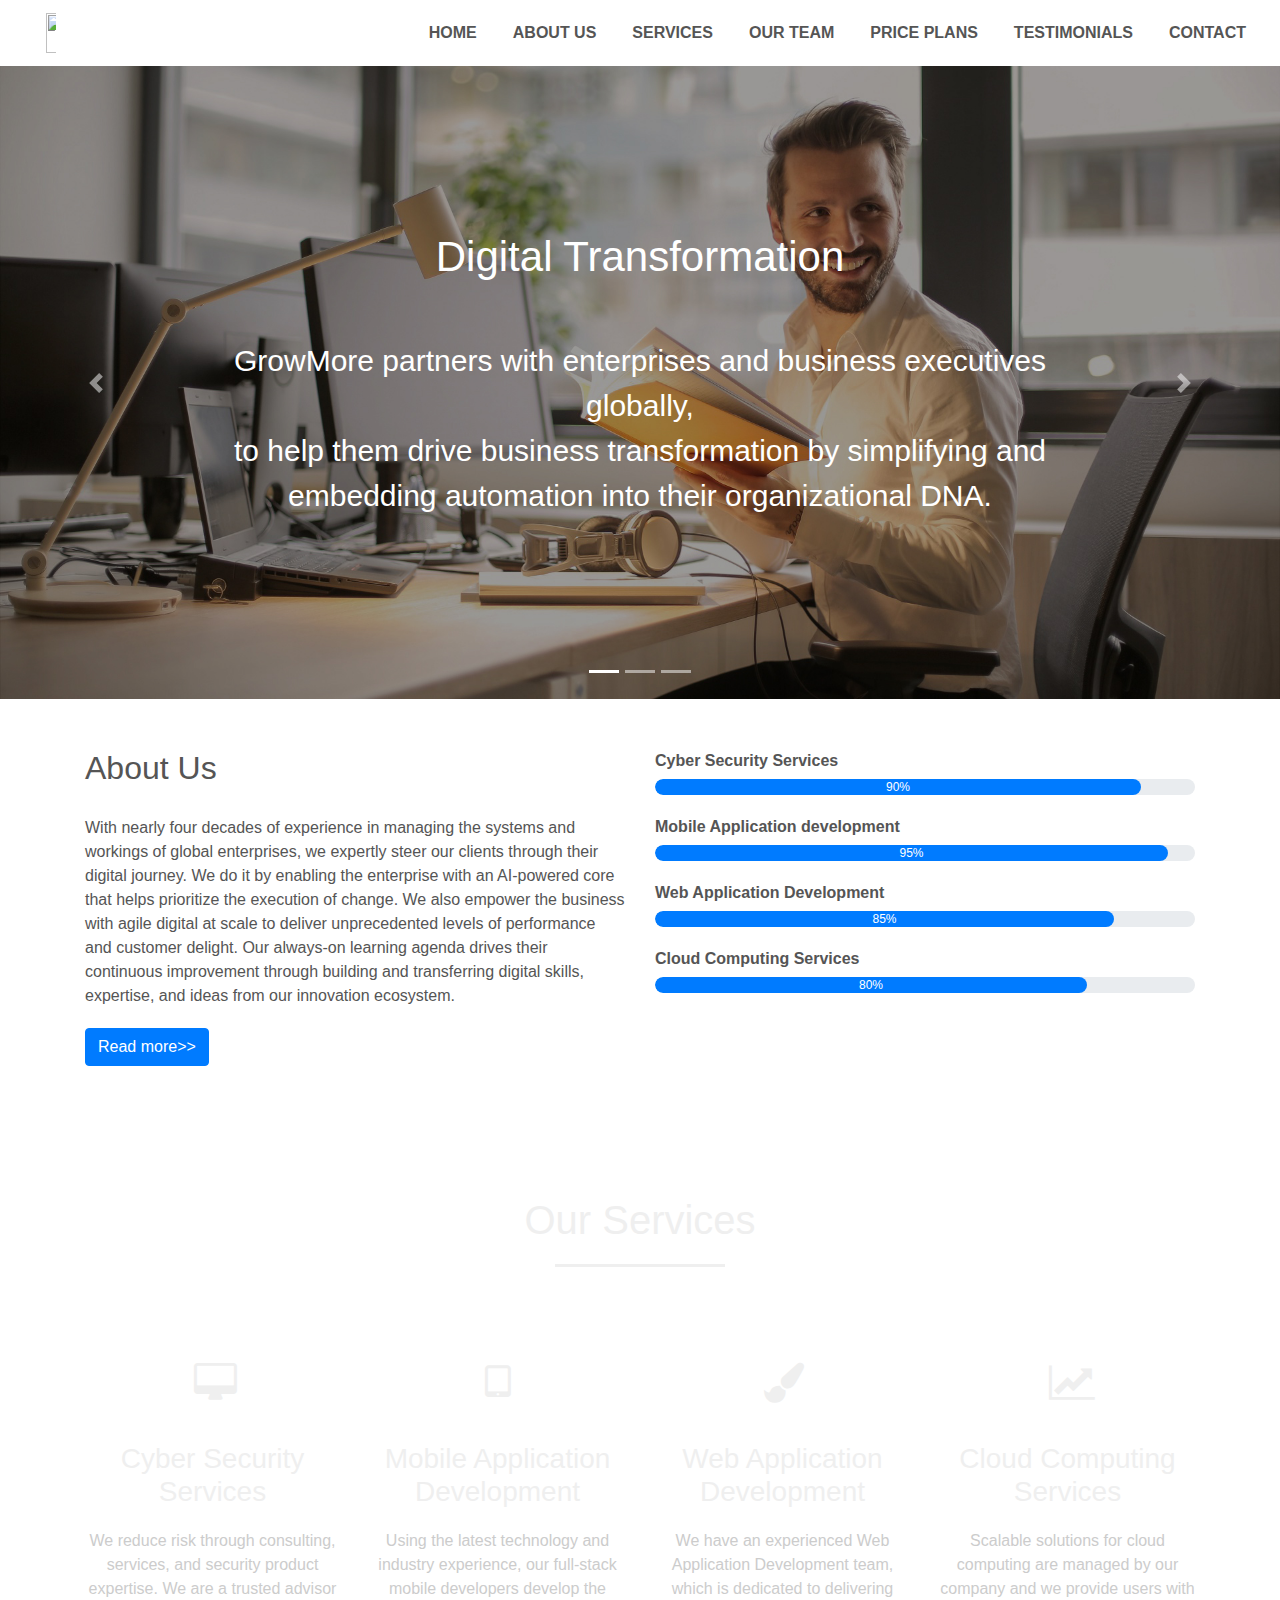
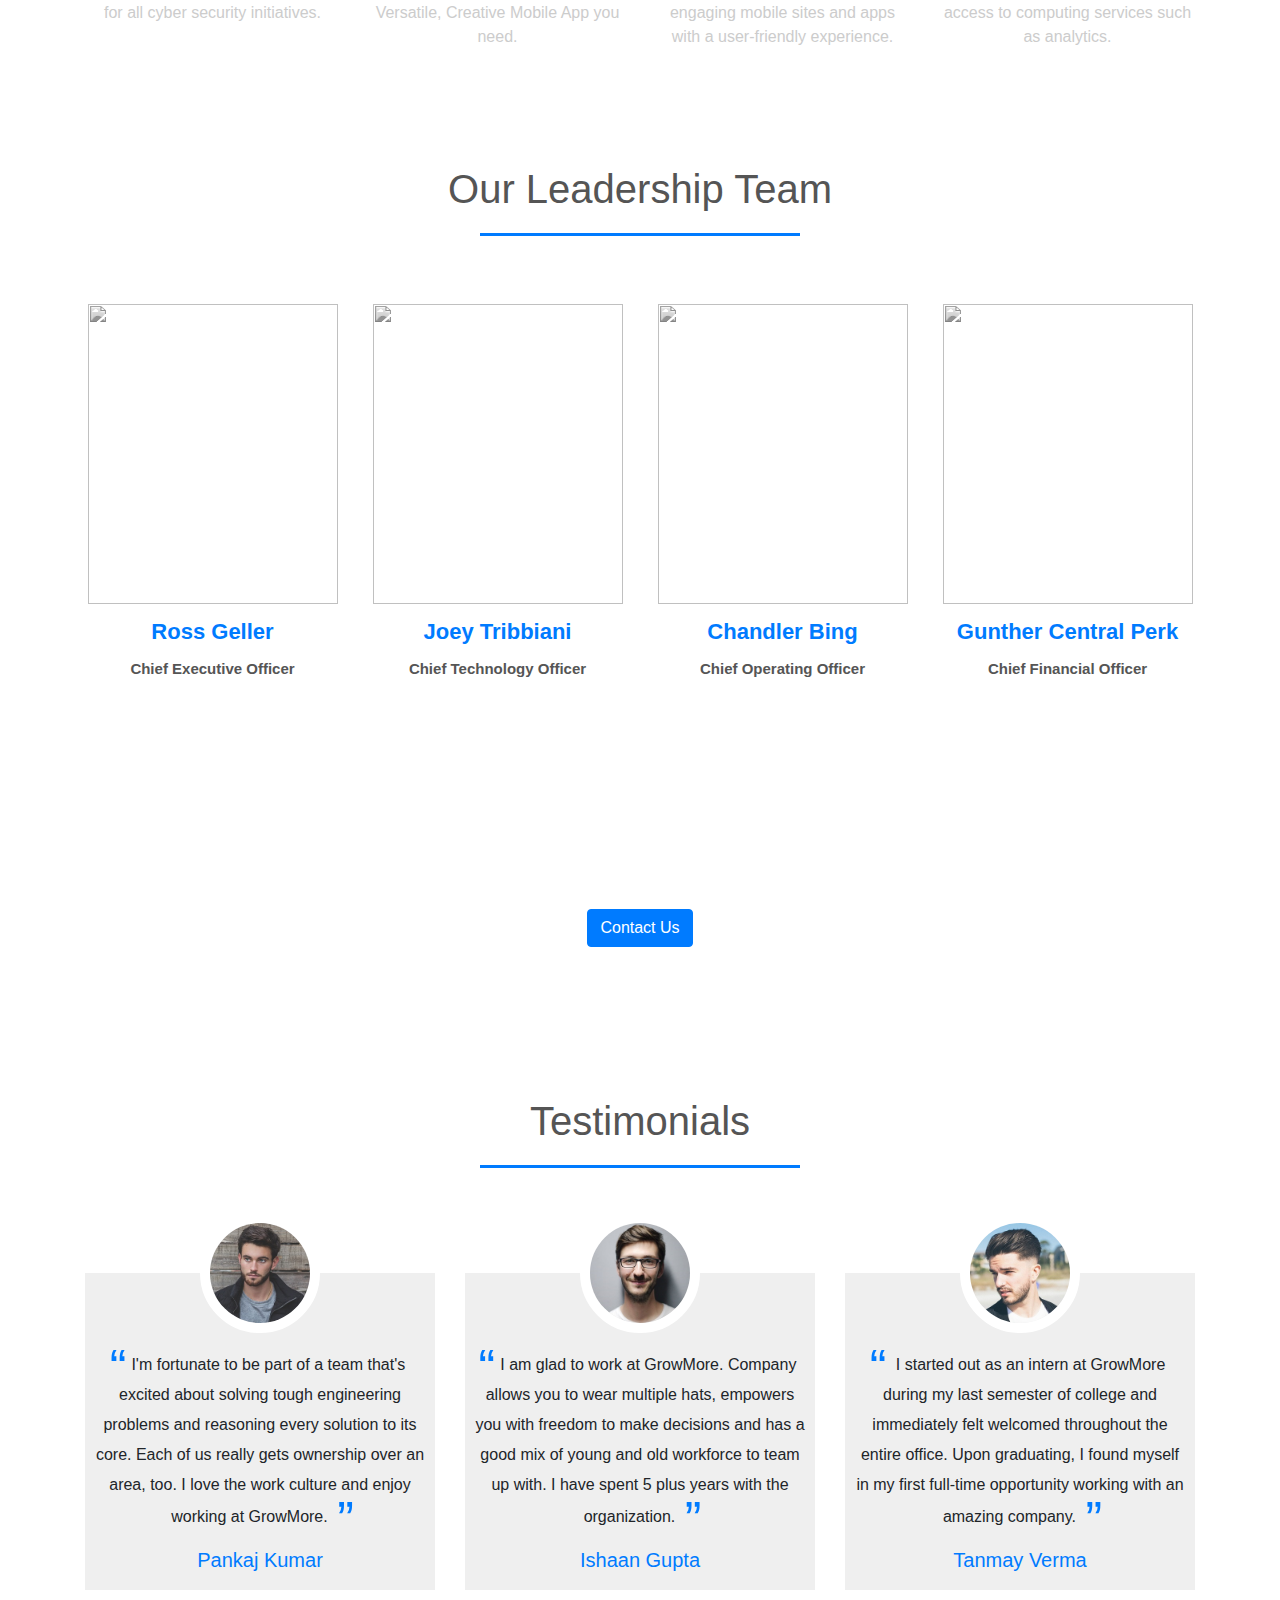
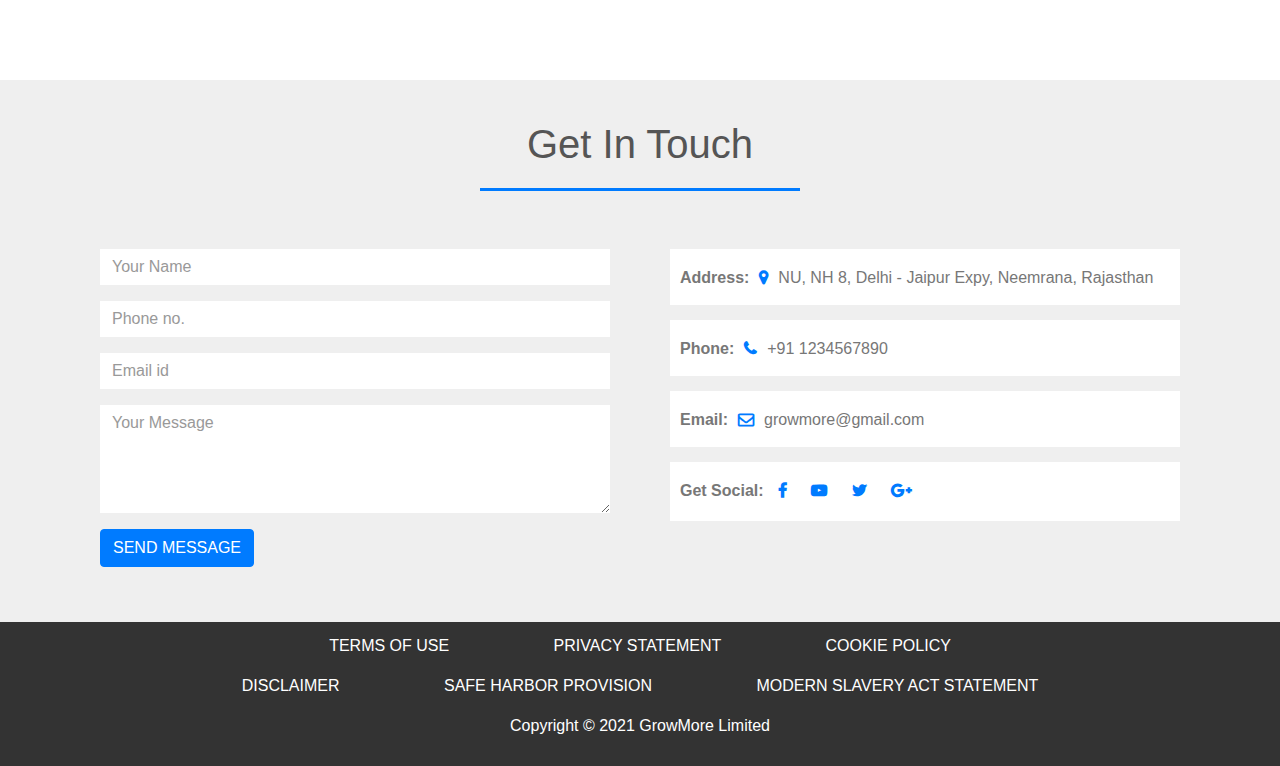
==== commit 251c90d1: "updated footer" ====
--- a/index.html
+++ b/index.html
@@ -374,8 +374,21 @@
           <a target="_blank" href="cookie_policy.html">COOKIE POLICY</a>
         </li>
       </ul>
+
       <ul>
         <li>
+          <a target="_blank" href="disclaimer.html">DISCLAIMER</a>
+        </li>
+        <li>
+          <a target="_blank" href="safe_harbor_provision.html">SAFE HARBOR PROVISION</a>
+        </li>
+        <li>
+          <a target="_blank" href="slavery_act.html">MODERN SLAVERY ACT STATEMENT</a>
+        </li>
+      </ul>
+
+      <ul>
+        <li>
           Copyright © 2021 GrowMore Limited
         </li>
       </ul>
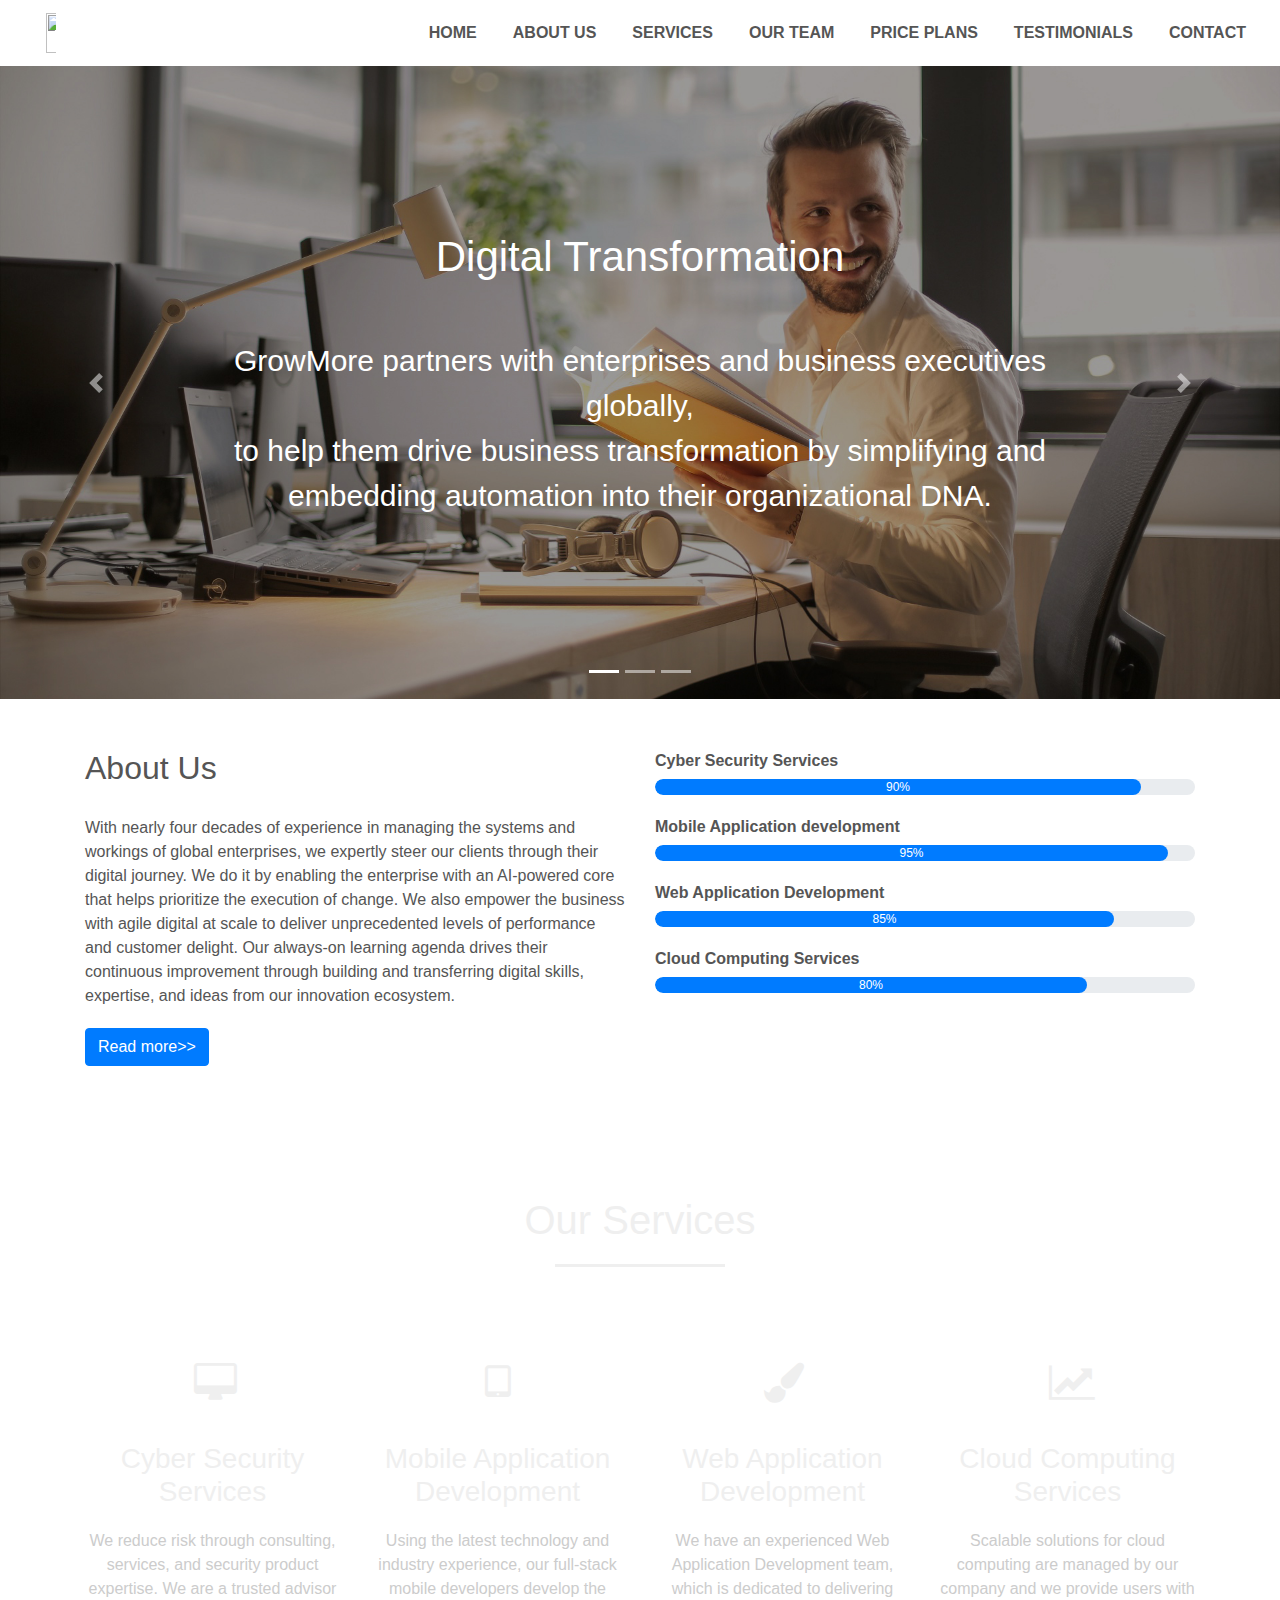
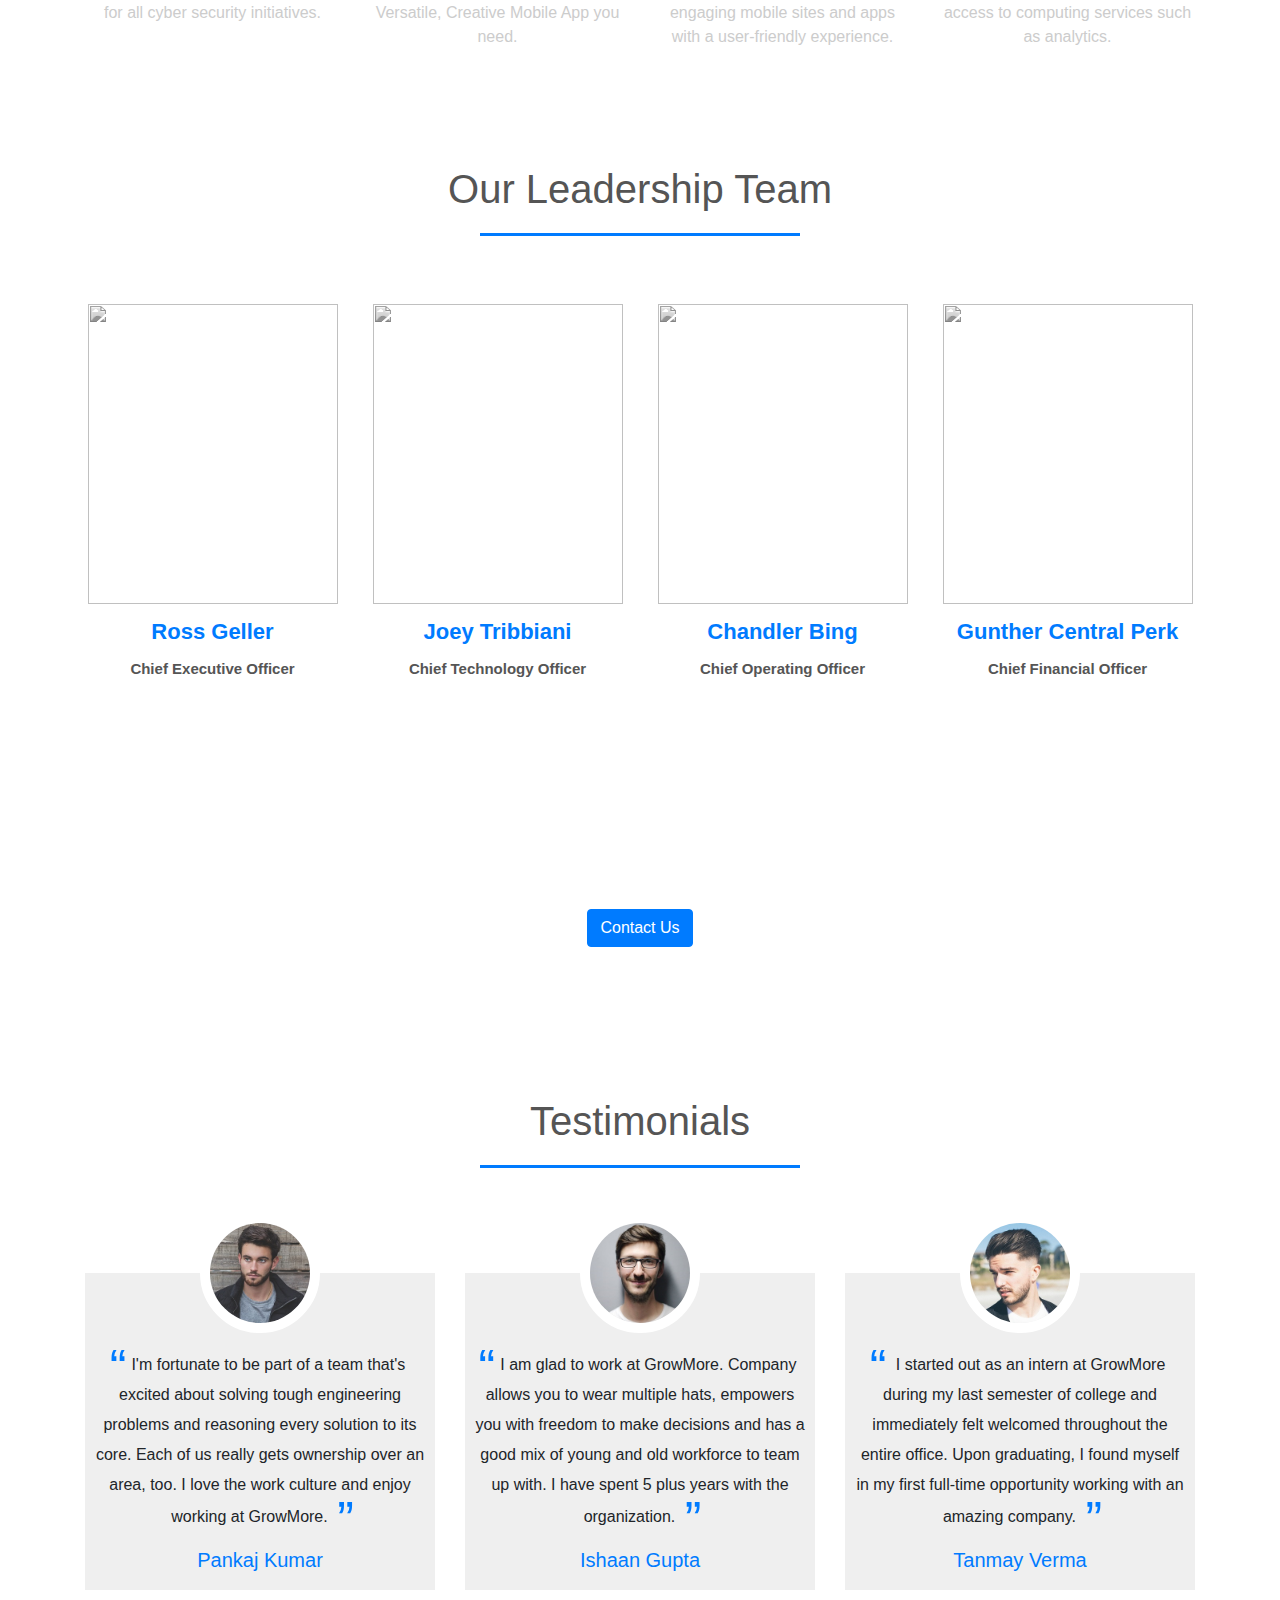
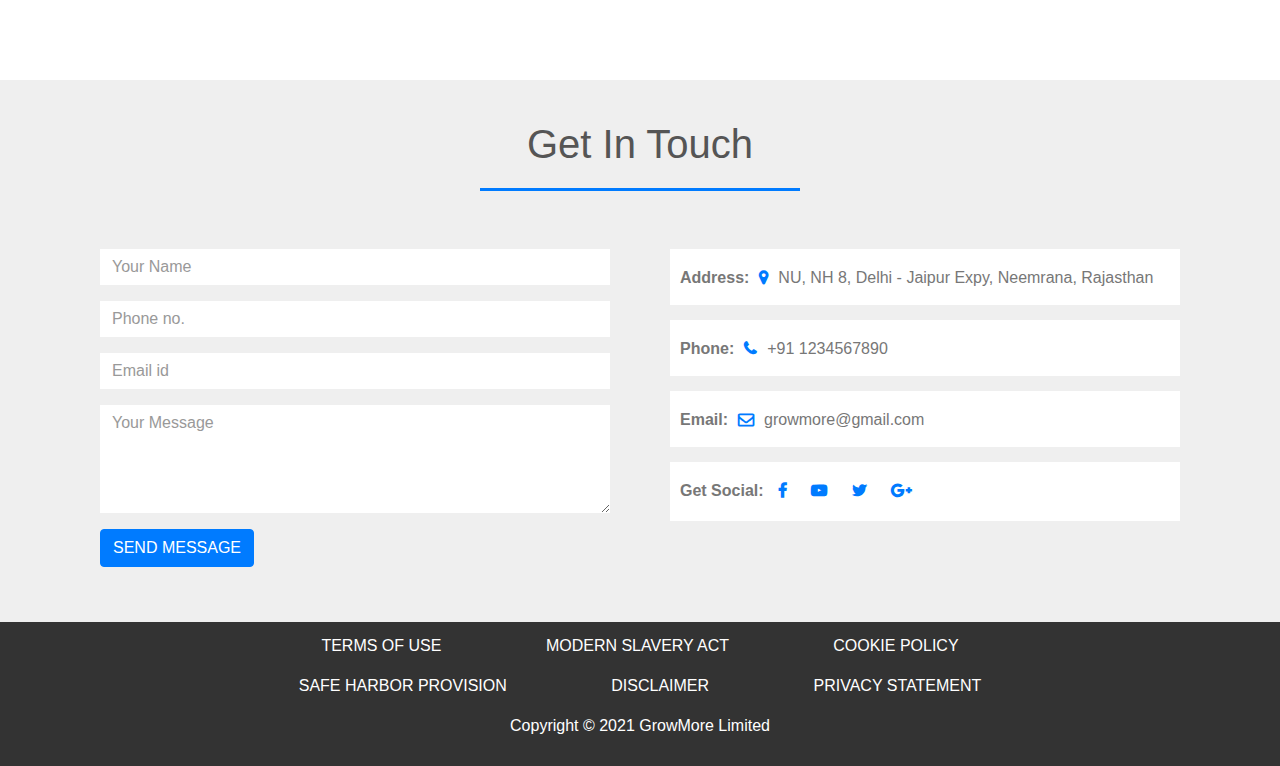
==== commit 67174f0d: "Updated footer" ====
--- a/index.html
+++ b/index.html
@@ -368,30 +368,30 @@
           <a target="_blank" href="terms_of_use.html">TERMS OF USE</a>
         </li>
         <li>
+          <a target="_blank" href="slavery_act.html">MODERN SLAVERY ACT</a>
+        </li>
+        <li>
+          <a target="_blank" href="cookie_policy.html">COOKIE POLICY</a>
+        </li>
+      </ul>
+
+      <ul>
+        <li>
+          <a target="_blank" href="safe_harbor_provision.html">SAFE HARBOR PROVISION</a>
+        </li>
+        <li>
+          <a target="_blank" href="disclaimer.html">DISCLAIMER</a>
+        </li>
+        <li>
           <a target="_blank" href="privacy_statement.html">PRIVACY STATEMENT</a>
         </li>
-        <li>
-          <a target="_blank" href="cookie_policy.html">COOKIE POLICY</a>
-        </li>
       </ul>
 
       <ul>
         <li>
-          <a target="_blank" href="disclaimer.html">DISCLAIMER</a>
-        </li>
-        <li>
-          <a target="_blank" href="safe_harbor_provision.html">SAFE HARBOR PROVISION</a>
-        </li>
-        <li>
-          <a target="_blank" href="slavery_act.html">MODERN SLAVERY ACT STATEMENT</a>
+          Copyright © 2021 GrowMore Limited
         </li>
       </ul>
-
-      <ul>
-        <li>
-          Copyright © 2021 GrowMore Limited
-        </li>
-      </ul>
     </div>
   </section>
 
--- a/style.css
+++ b/style.css
@@ -522,6 +522,7 @@
 
 .support ul li {
     list-style-position: inside;
+    list-style-type: disc;
 }
 
 .support a {
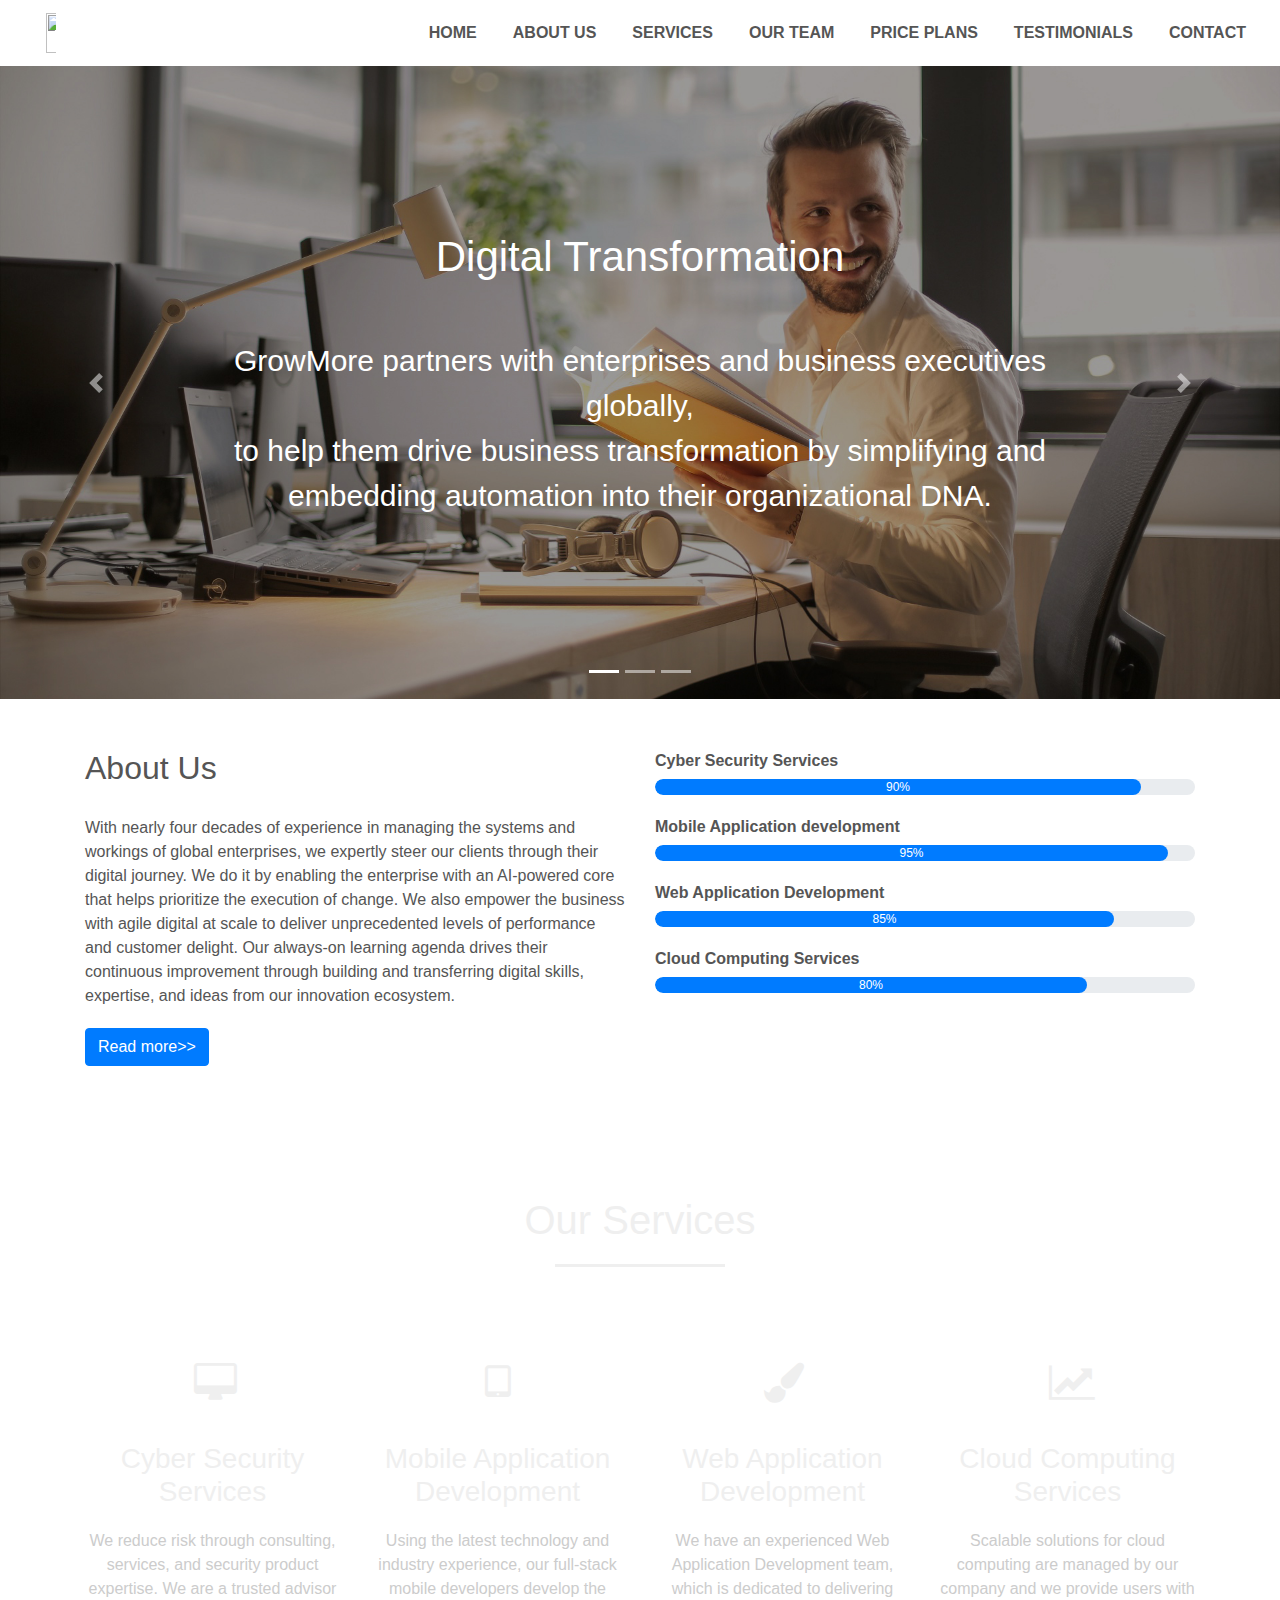
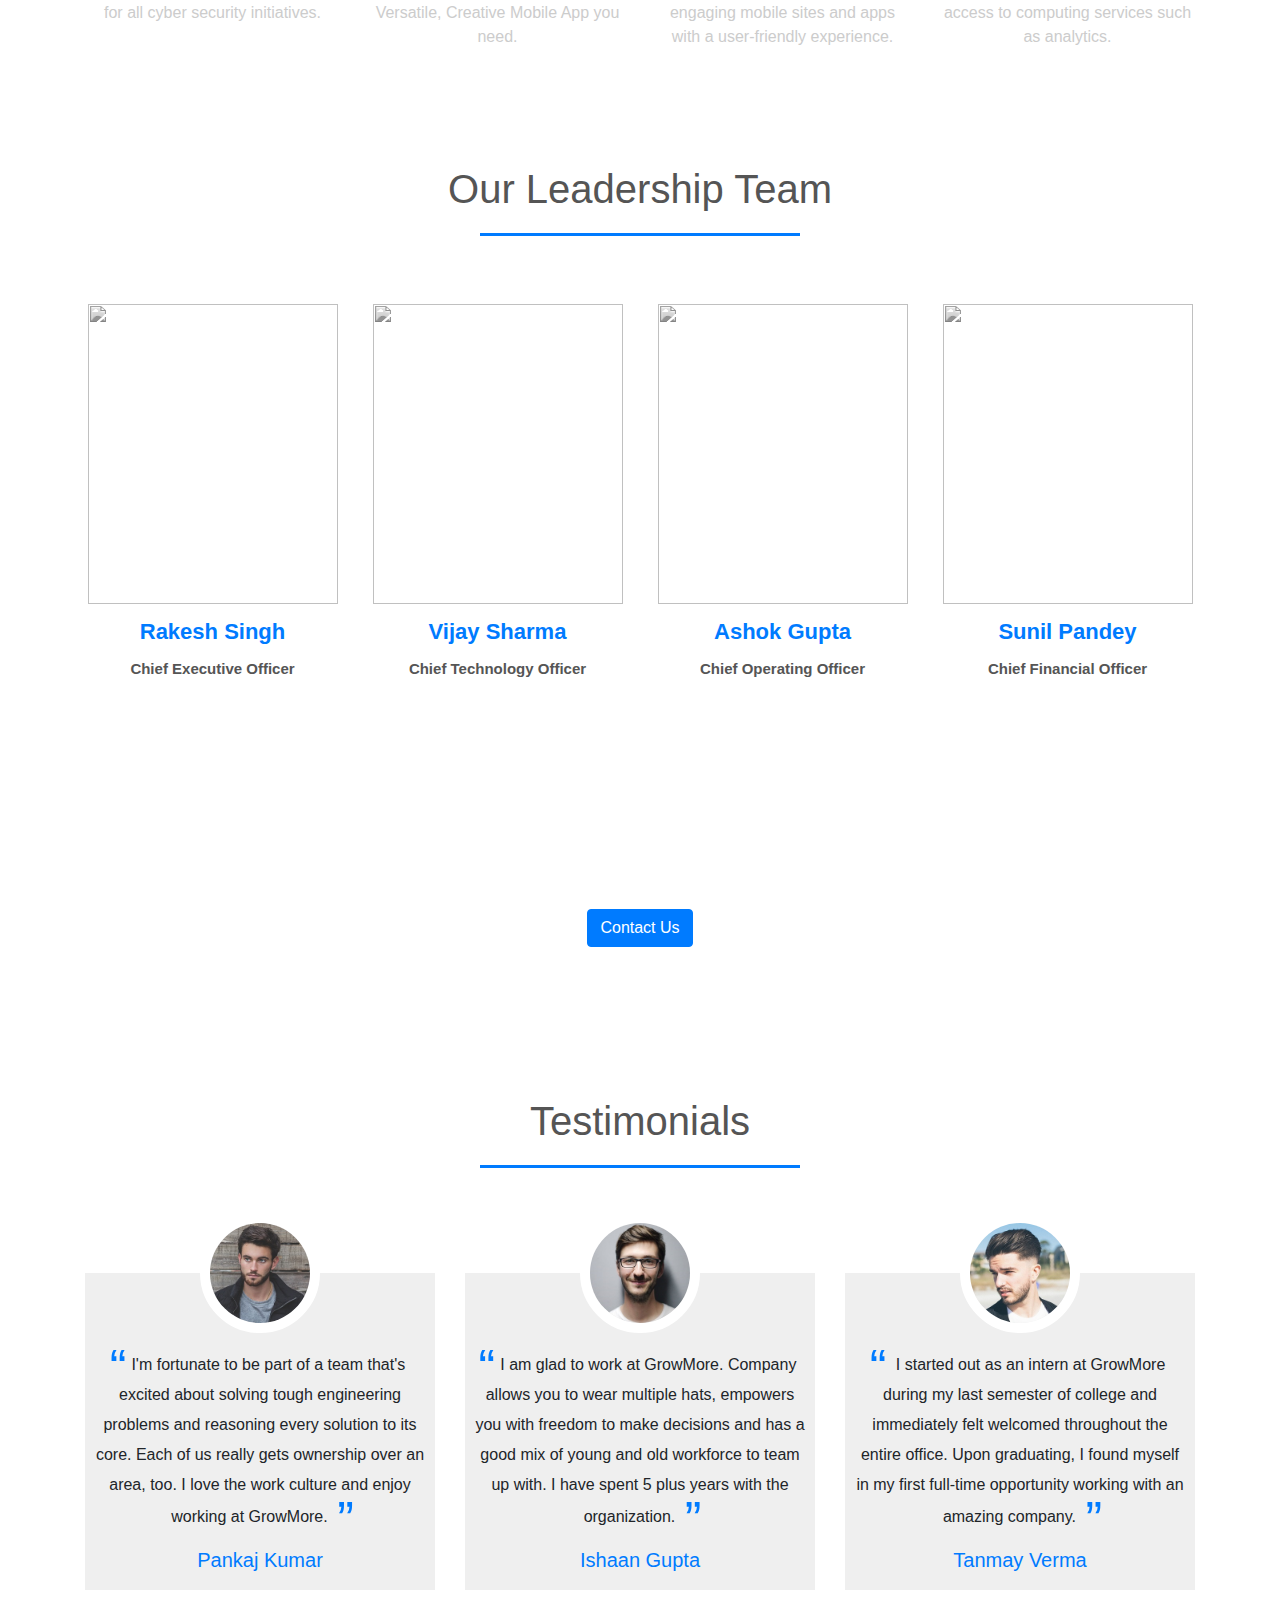
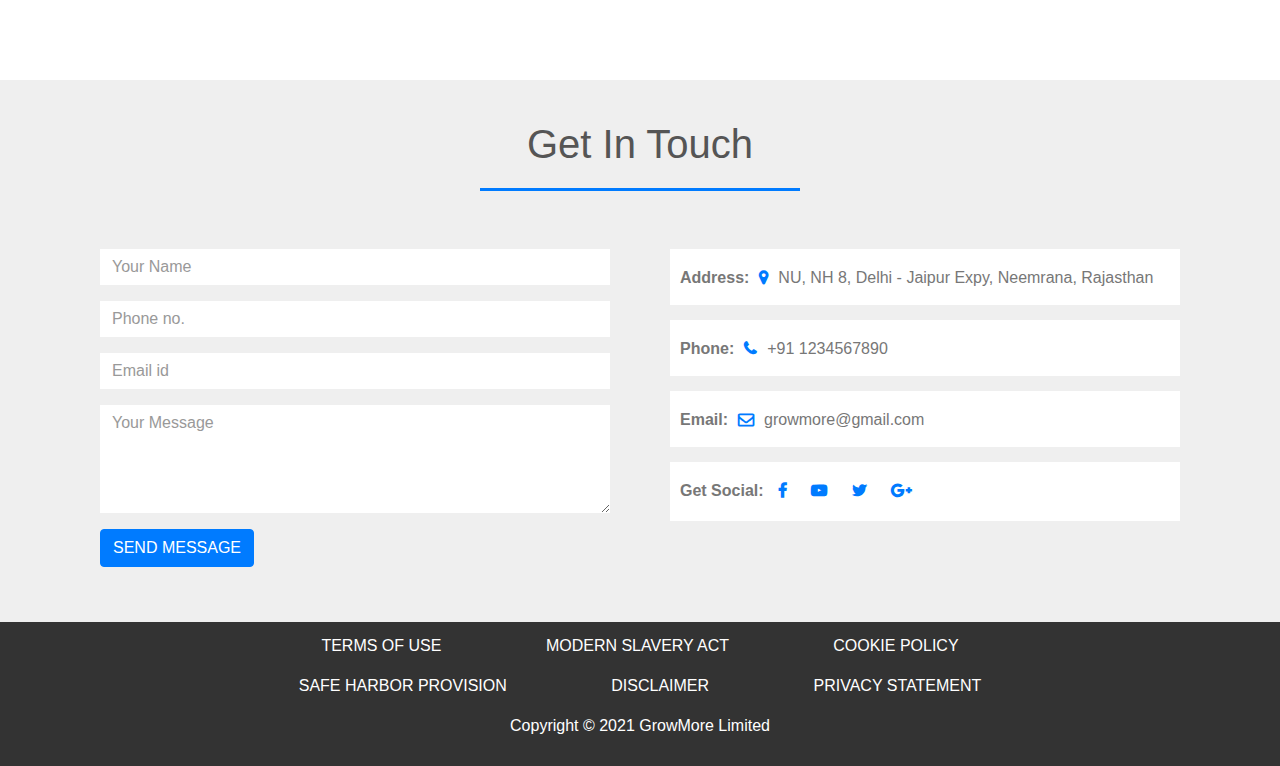
==== commit 616fc0eb: "added keywords" ====
--- a/index.html
+++ b/index.html
@@ -210,7 +210,7 @@
               </a>
             </ul>
           </div>
-          <h2>Ross Geller</h2>
+          <h2>Rakesh Singh</h2>
           <h3>Chief Executive Officer</h3>
         </div>
         <div class="col-md-3 profile-pic text-center">
@@ -228,7 +228,7 @@
               </a>
             </ul>
           </div>
-          <h2>Joey Tribbiani</h2>
+          <h2>Vijay Sharma</h2>
           <h3>Chief Technology Officer</h3>
         </div>
         <div class="col-md-3 profile-pic text-center">
@@ -248,7 +248,7 @@
               </a>
             </ul>
           </div>
-          <h2>Chandler Bing</h2>
+          <h2>Ashok Gupta</h2>
           <h3>Chief Operating Officer</h3>
         </div>
         <div class="col-md-3 profile-pic text-center">
@@ -268,7 +268,7 @@
               </a>
             </ul>
           </div>
-          <h2>Gunther Central Perk</h2>
+          <h2>Sunil Pandey</h2>
           <h3>Chief Financial Officer</h3>
         </div>
       </div>
